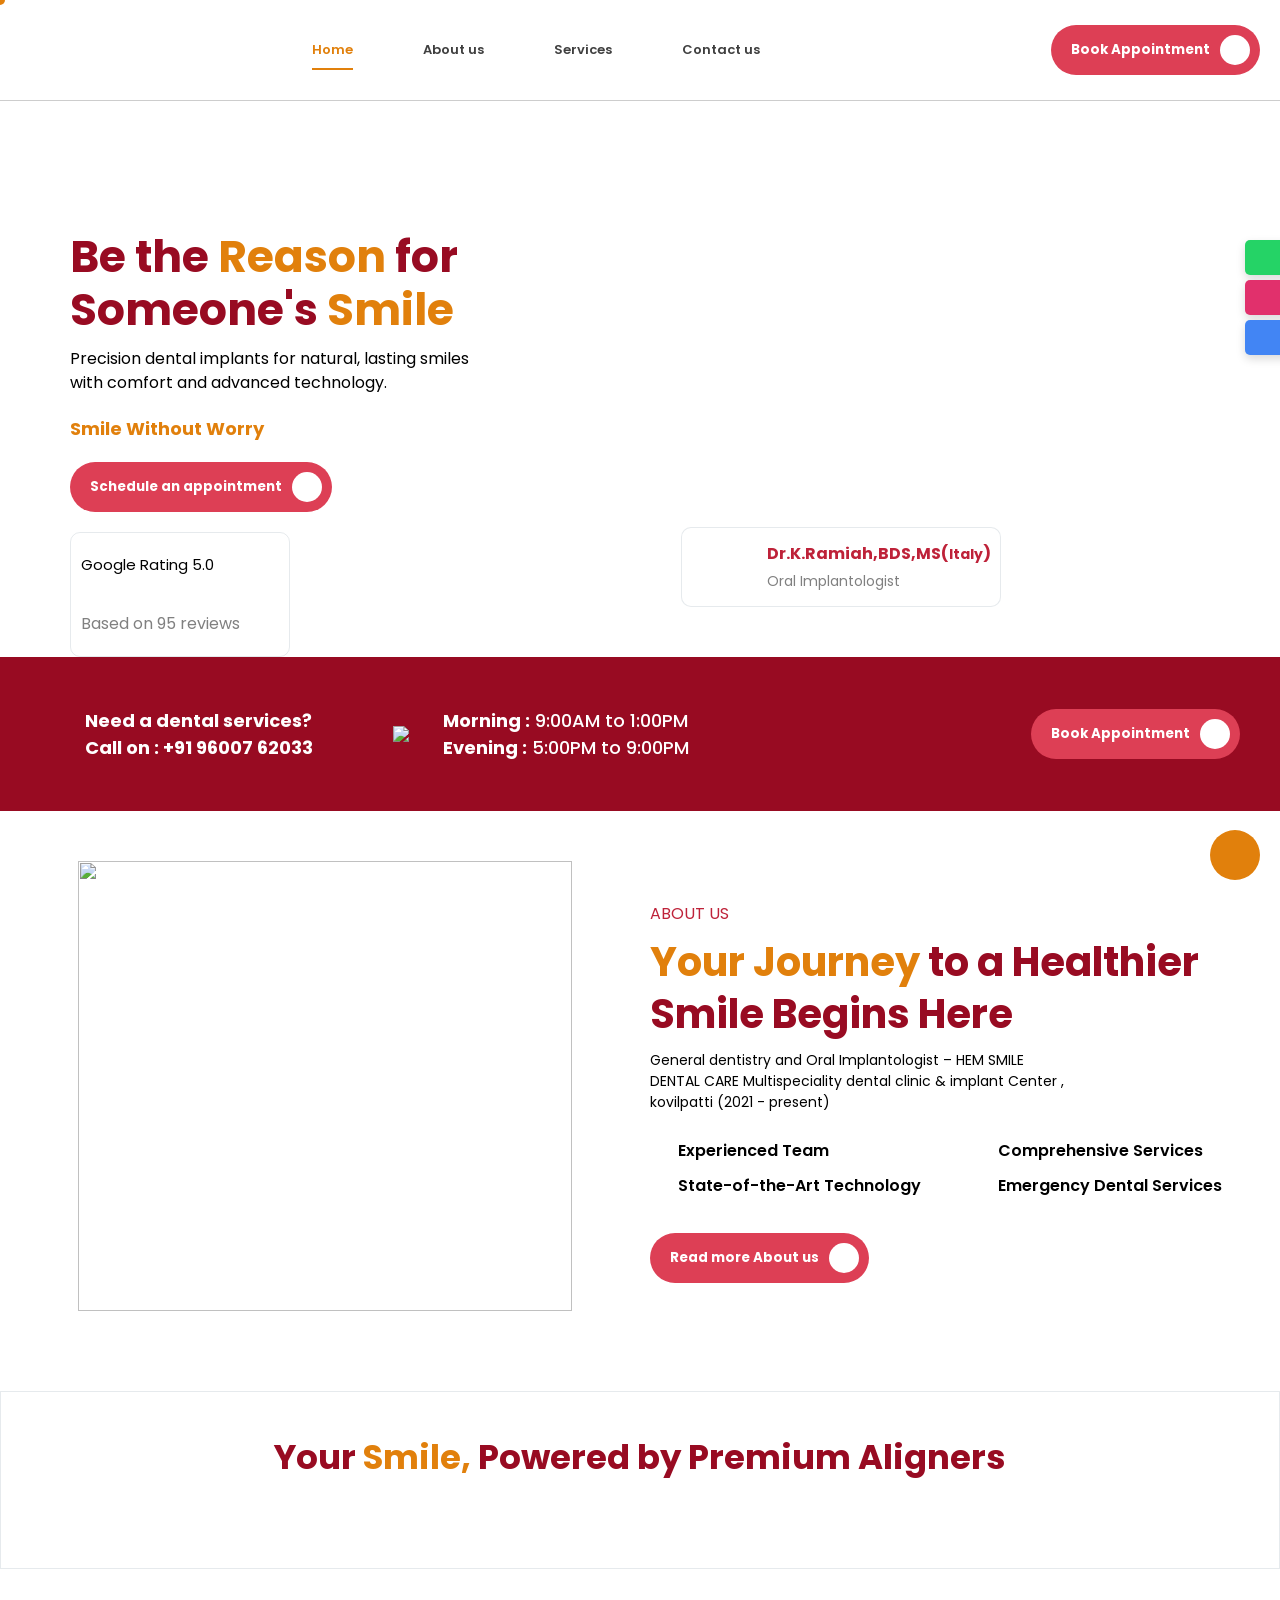
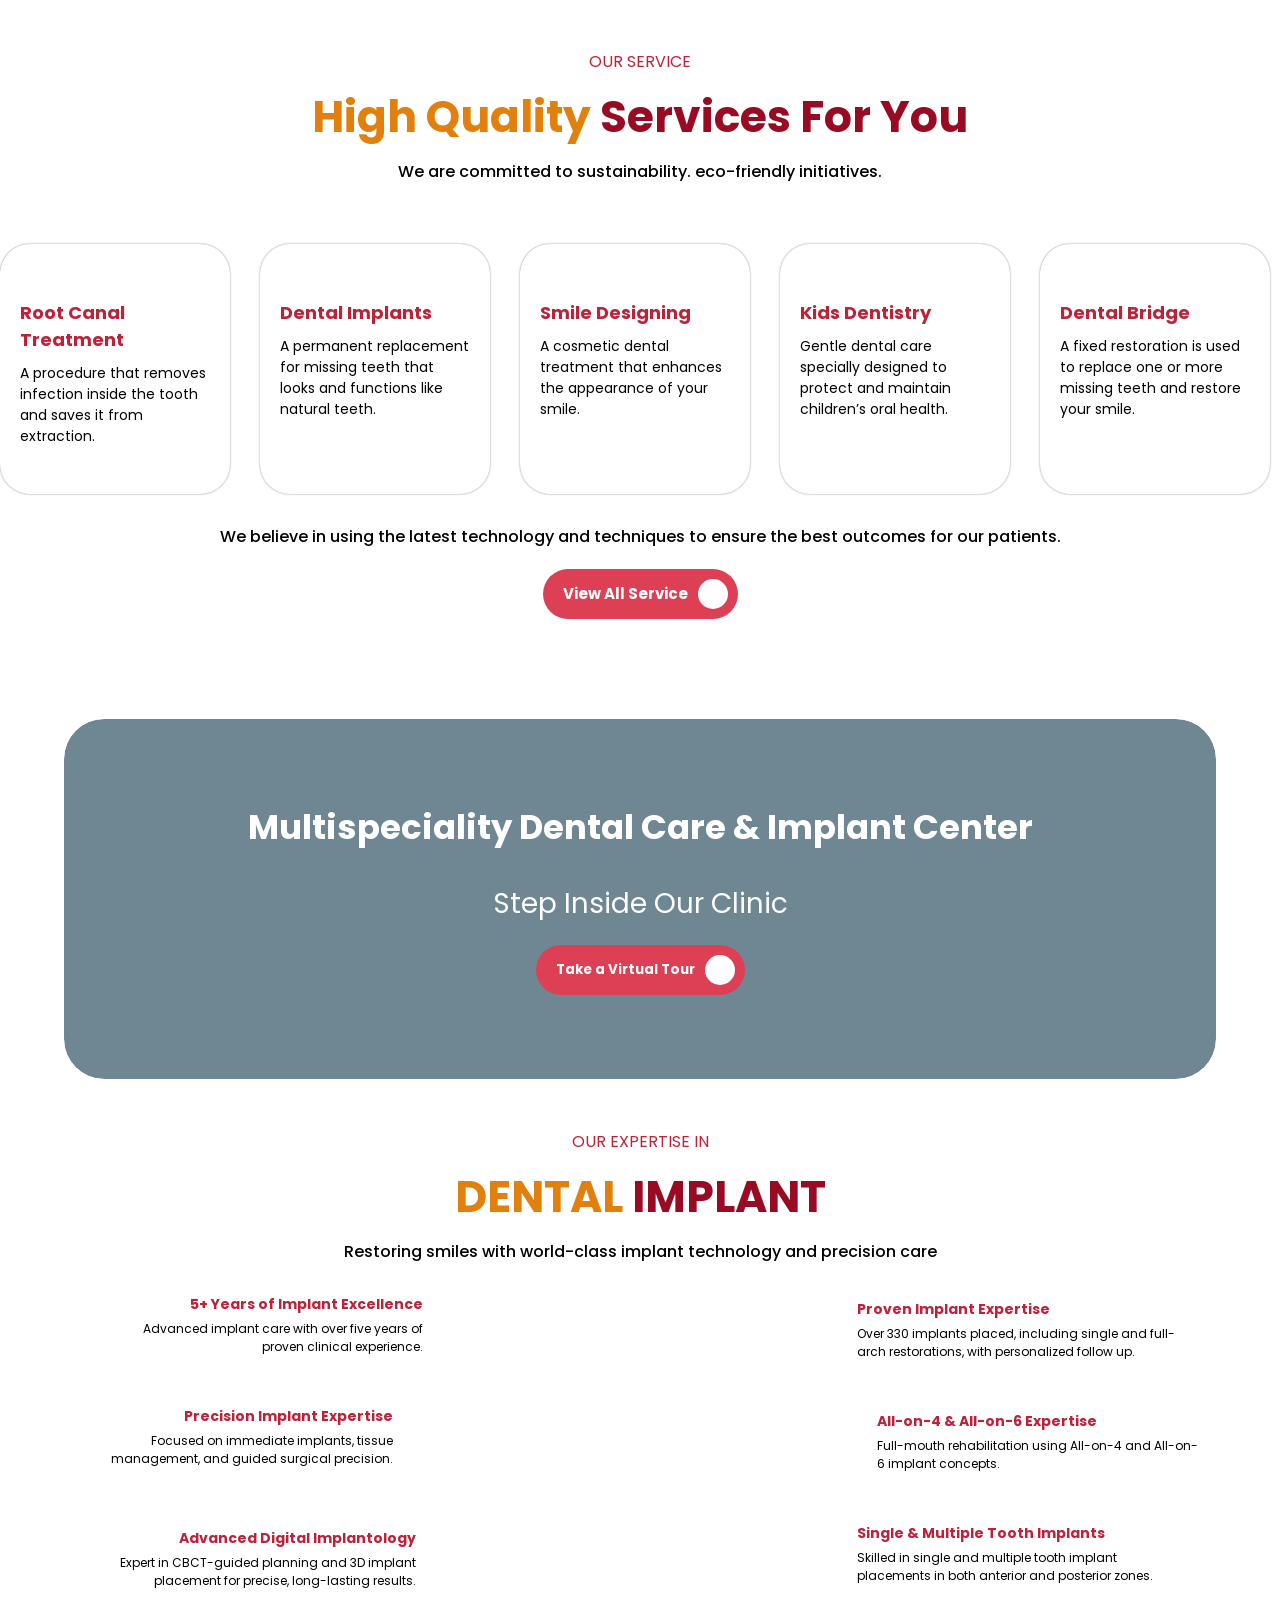
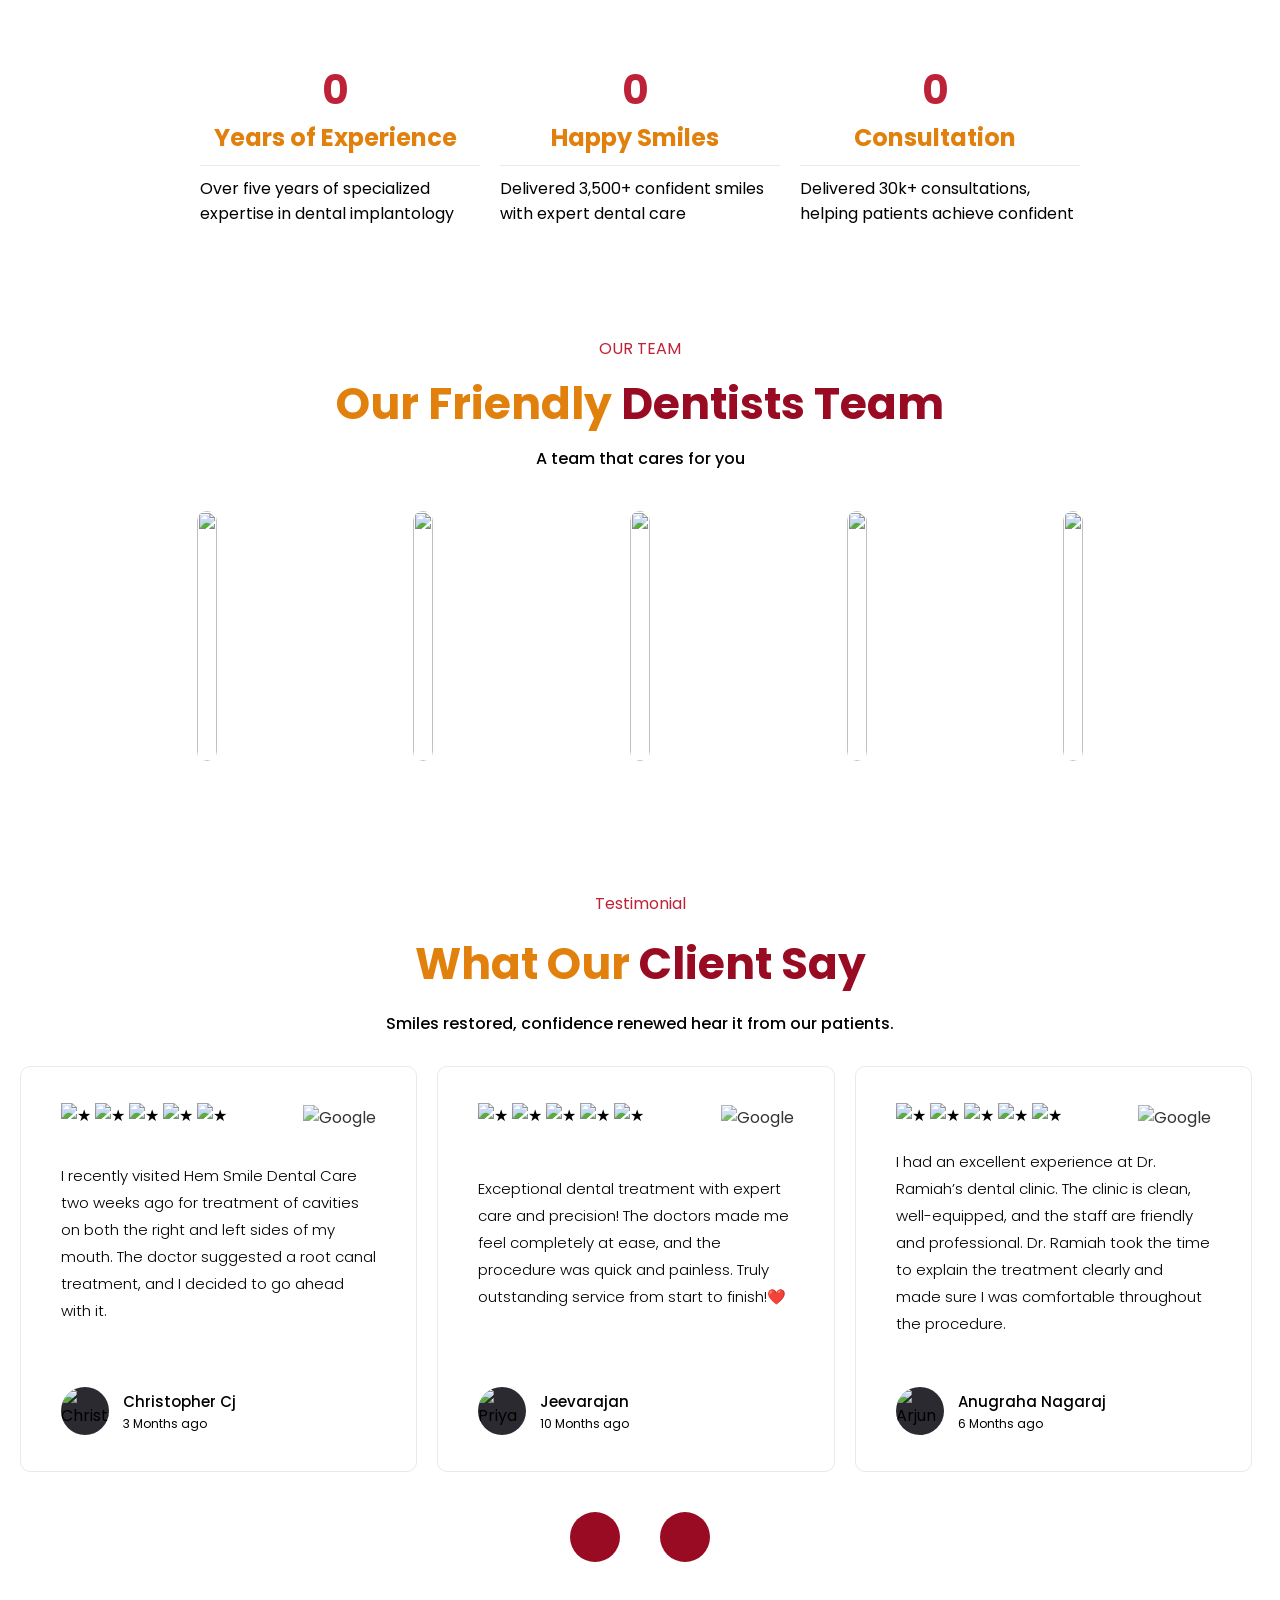
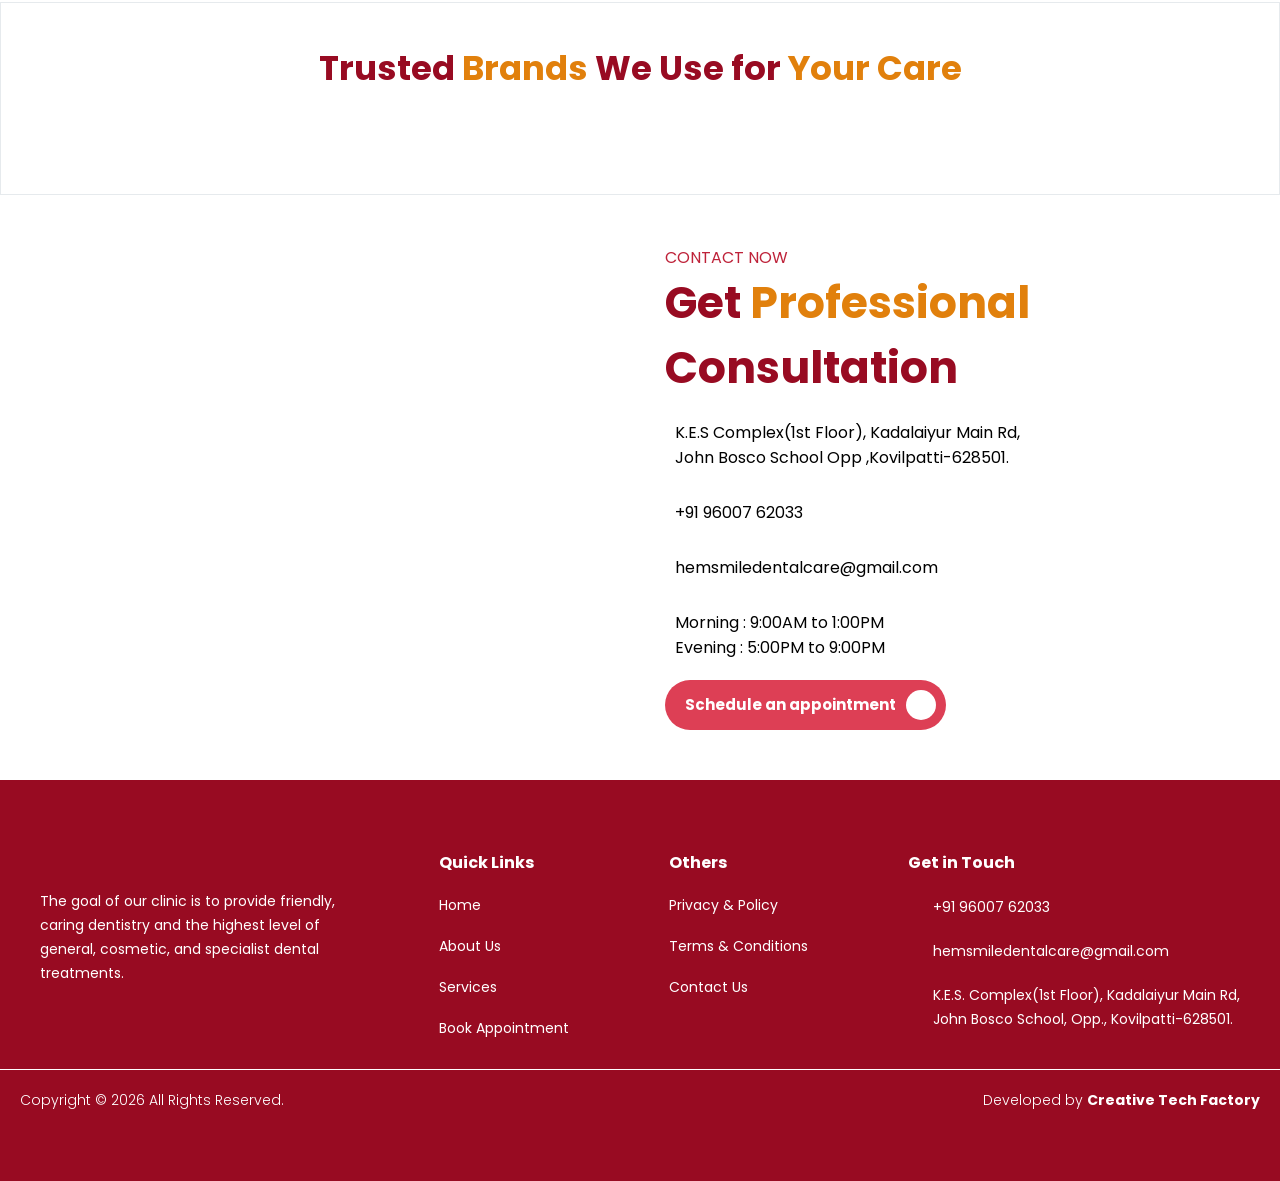
==== index.html @ 4c8813e6 "Add files via upload" ====
<!DOCTYPE html>
<html lang="en">

<head>
    <meta charset="UTF-8">
    <meta name="viewport" content="width=device-width, initial-scale=1.0">
    <title>Hem Smile-Multispeciality Dental Clinic & Implant Center</title>
    <link rel="icon" type="image/png" href="./images-icons/logo-icon.png">

    <link rel="stylesheet" href="style.css">
    <link rel="stylesheet" href="https://cdn.jsdelivr.net/npm/sweetalert2@11/dist/sweetalert2.min.css">

    <!-- Google font link -->

    <link rel="preconnect" href="https://fonts.googleapis.com">
    <link rel="preconnect" href="https://fonts.gstatic.com" crossorigin>
    <link
        href="https://fonts.googleapis.com/css2?family=Open+Sans:ital,wght@0,300..800;1,300..800&family=Outfit:wght@100..900&family=Poppins:ital,wght@0,100;0,200;0,300;0,400;0,500;0,600;0,700;0,800;0,900;1,100;1,200;1,300;1,400;1,500;1,600;1,700;1,800;1,900&family=Ubuntu:ital,wght@0,300;0,400;0,500;0,700;1,300;1,400;1,500;1,700&display=swap"
        rel="stylesheet">

    <link rel="preconnect" href="https://fonts.googleapis.com">
    <link rel="preconnect" href="https://fonts.gstatic.com" crossorigin>
    <link href="https://fonts.googleapis.com/css2?family=Italianno&display=swap" rel="stylesheet">

    <!-- scroll animation Wow animation-->
    <link rel="stylesheet" href="https://cdnjs.cloudflare.com/ajax/libs/animate.css/4.1.1/animate.min.css" />

    <!-- Primary SEO -->
    <title>Hem Smile Dental Care | Implant Specialist in Kovilpatti | Best Dental Clinic Near Me</title>

    <meta name="description"
        content="Hem Smile Dental Care - Leading dental clinic and implant specialist in Kovilpatti. Expert dental treatments including implants, braces, root canal, teeth cleaning. Book appointment today.">

    <meta name="keywords"
        content="Dental Clinic Kovilpatti, Implant Specialist Kovilpatti, Best Dentist Near Me, Teeth Implant Kovilpatti, Root Canal Treatment, Braces Treatment, Teeth Cleaning, Dental Care Tamil Nadu">

    <meta name="author" content="Hem Smile Dental Care">

    <!-- Geo Targeting -->
    <meta name="geo.region" content="IN-TN">
    <meta name="geo.placename" content="Kovilpatti, Tamil Nadu">
    <meta name="geo.position" content="9.1743;77.8692">
    <meta name="ICBM" content="9.1743, 77.8692">

    <!-- Open Graph (Facebook / WhatsApp) -->
    <meta property="og:title" content="Hem Smile Dental Care | Implant Specialist in Kovilpatti">
    <meta property="og:description"
        content="Best dental clinic in Kovilpatti for implants, braces, root canal & smile care. Book your appointment today.">
    <meta property="og:type" content="website">
    <meta property="og:url" content="https://yourdomain.com">
    <meta property="og:image" content="https://yourdomain.com/images/clinic.jpg">

    <!-- Twitter Card -->
    <meta name="twitter:card" content="summary_large_image">
    <meta name="twitter:title" content="Hem Smile Dental Care - Kovilpatti">
    <meta name="twitter:description"
        content="Implant specialist and dental clinic in Kovilpatti. Quality dental care near you.">
    <meta name="twitter:image" content="https://yourdomain.com/images/clinic.jpg">

    <!-- Canonical -->
    <link rel="canonical" href="https://yourdomain.com">

    <!-- Favicon -->
    <link rel="icon" href="/favicon.ico" type="image/x-icon">

    <!-- Robots -->
    <meta name="robots" content="index, follow">

    <!-- Schema Markup (Local Business SEO) -->
    <script type="application/ld+json">
  {
    "@context": "https://schema.org",
    "@type": "Dentist",
    "name": "Hem Smile Dental Care",
    "image": "https://yourdomain.com/images/clinic.jpg",
    "@id": "https://yourdomain.com",
    "url": "https://yourdomain.com",
    "telephone": "+91-XXXXXXXXXX",
    "address": {
      "@type": "PostalAddress",
      "streetAddress": "Your Clinic Address",
      "addressLocality": "Kovilpatti",
      "addressRegion": "Tamil Nadu",
      "postalCode": "628501",
      "addressCountry": "IN"
    },
    "geo": {
      "@type": "GeoCoordinates",
      "latitude": 9.1743,
      "longitude": 77.8692
    },
    "openingHoursSpecification": {
      "@type": "OpeningHoursSpecification",
      "dayOfWeek": ["Monday","Tuesday","Wednesday","Thursday","Friday","Saturday"],
      "opens": "09:00",
      "closes": "20:00"
    },
    "sameAs": [
      "https://www.facebook.com/yourpage",
      "https://www.instagram.com/yourpage"
    ]
  }
  </script>
    <style>
        .modal {
            display: none;
            position: fixed;
            z-index: 9999;
            left: 0;
            top: 0;
            width: 100%;
            height: 100%;
            background: rgba(0, 0, 0, 0.8);
        }

        .modal iframe {
            width: 90%;
            height: 90%;
            position: absolute;
            top: 50%;
            left: 50%;
            transform: translate(-50%, -50%);
            border-radius: 15px;
        }

        /* Close Button */
        .close {
            position: absolute;
            top: -10px;
            right: 30px;
            font-size: 40px;
            color: #fff;
            cursor: pointer;
        }

        .modal::-webkit-scrollbar {
            display: none;
        }
    </style>


</head>

<body class="preloader-active" oncontextmenu="">
    <div id="preloader">
        <div class="preloader-content">
            <img src="./images/logo(1)_PNG.png" alt="Hem Smile Logo" class="loader-logo">
            <div class="loader-ring"></div>
        </div>
    </div>
    <div id="smooth-wrapper">
        <div id="smooth-content">
            <nav class="navbar" id="top-nav">
                <div class="logo">
                    <a href="index.html"><img loading="lazy" src="./images/logo(1)_PNG.png" alt=""></a>
                </div>
                <div class="nav-links">
                    <ul>
                        <li><a href="index.html" class="nav-link nav-link-ltr active">Home</a></li>
                        <li><a href="about.html" class="nav-link nav-link-ltr">About us</a></li>
                        <li><a href="service.html" class="nav-link nav-link-ltr">Services</a></li>
                        <li><a href="contact.html" class="nav-link nav-link-ltr">Contact us</a></li>
                    </ul>
                </div>
                <div class="book all-button" id="but1">
                    <button class="but" onclick="ena()">Book Appointment
                        <div>
                            <img loading="lazy" src="./images-icons/arrows.png" alt="">
                        </div>
                    </button>
                </div>

                <!-- Menu button for mobile view -->

                <div class="menu">
                    <button id="menuBtn"><img loading="lazy" src="./images-icons/menu-icon.png"
                            onclick="openSidebar()"></button>
                </div>
            </nav>

            <!-- Nav bar for mobile view -->
            <div class="m-navbar" id="mob-navbar">
                <div>
                    <ul>
                        <button class="close-btn" onclick="closeSidebar()"><img src="./images-icons/close (2).png"
                                width="25px">
                        </button>
                        <li><a href="index.html">Home</a></li>
                        <li><a href="about.html">About us</a></li>
                        <li><a href="service.html">Services</a></li>
                        <li><a href="contact.html">Contact us</a></li>
                        <li><button onclick="ena()">Book an appointment</button></li>
                    </ul>
                </div>
                <div class="m-navbar-map">
                    <iframe
                        src="https://www.google.com/maps/embed?pb=!1m18!1m12!1m3!1d2825.8447216824234!2d77.87352947314591!3d9.177418686651892!2m3!1f0!2f0!3f0!3m2!1i1024!2i768!4f13.1!3m3!1m2!1s0x3b06b34f8d8838e7%3A0xfa08b1c790b8aa74!2sHem%20Smile%20Dental%20Care.%20Multi-speciality%20dental%20clinic%20%26%20lmplant%20center!5e1!3m2!1sen!2sin!4v1771842552178!5m2!1sen!2sin"
                        style="border:0; border-radius: 10px;" allowfullscreen="" loading="lazy"
                        referrerpolicy="no-referrer-when-downgrade"></iframe>
                </div>
                <div class="m-navbar-social-icons">
                    <a href="https://wa.me/919600762033"><img src="./images-icons/whatsapp (3).png" alt=""></a>
                    <a
                        href="https://www.instagram.com/hemsmiledentalcare?utm_source=ig_web_button_share_sheet&igsh=ZDNlZDc0MzIxNw=="><img
                            src="./images-icons/instagram (2).png" alt=""></a>
                    <a href="https://www.facebook.com/share/1AfY21VfH6/"><img src="./images-icons/facebook (2).png"
                            alt=""></a>
                </div>
            </div>

            <!-- hero section  -->

            <section class="hero">
                <div class="title">
                    <h1 class="animate-me">Be the <span>Reason</span> for Someone's <span>Smile</span></h1>
                    <!-- <h1 class="interactive-section h1">Secure Your<span> Smile </span> with <h1
                    class="typewriter interactive-section">
                    <span id="typing"></span>
                    <span class="cursor">|</span>
                </h1>
            </h1> -->
                    <!-- <p>Experience advanced, pain-free dental care delivered with precision, compassion, and modern technology.
            </p> -->
                    <p>Precision dental implants for natural, lasting smiles with comfort and advanced technology.</p>
                    <p class="animate-me"><span class="smile">Smile Without Worry</span></p>

                    <div class="make all-button">
                        <button class="but" onclick="ena()">Schedule an appointment
                            <div>
                                <img loading="lazy" src="./images-icons/arrows.png" alt="">
                            </div>
                        </button>
                    </div>

                    <div class="rating">
                        <div class="star">
                            <div style="display: flex; gap: 5px; align-items: center;">
                                <p>Google Rating <span>5.0</span></p> <img src="./images-icons/verified.png" alt=""
                                    width="20px">
                            </div>
                            <ul>
                                <li><img loading="lazy"
                                        src="https://img.icons8.com/?size=100&id=8ggStxqyboK5&format=png&color=000000"
                                        alt="">
                                </li>
                                <li><img loading="lazy"
                                        src="https://img.icons8.com/?size=100&id=8ggStxqyboK5&format=png&color=000000"
                                        alt="">
                                </li>
                                <li><img loading="lazy"
                                        src="https://img.icons8.com/?size=100&id=8ggStxqyboK5&format=png&color=000000"
                                        alt="">
                                </li>
                                <li><img loading="lazy"
                                        src="https://img.icons8.com/?size=100&id=8ggStxqyboK5&format=png&color=000000"
                                        alt="">
                                </li>
                                <li><img loading="lazy"
                                        src="https://img.icons8.com/?size=100&id=8ggStxqyboK5&format=png&color=000000"
                                        alt="">
                                </li>
                            </ul>
                            <p>Based on 95 reviews</p>
                        </div>
                    </div>

                </div>
                <div class="h-img">
                    <img loading="lazy" src="./images/hero-img.webp" alt="">

                    <div class="icon2 float"><img loading="lazy" src="./images-icons/dental-implant.png" alt=""></div>
                    <div class="icon3 float"><img loading="lazy" src="./images-icons/laser-beam.png" alt=""></div>

                    <div class="card">
                        <img src="./images/dentist-icon.jpg" alt="" class="dentist-icon">
                        <div>
                            <h5>Dr.K.Ramiah,BDS,MS(<span>Italy</span>)</h5>
                            <p>Oral Implantologist</p>
                        </div>
                    </div>
                </div>
            </section>

            <!--Opening hours section  -->

            <div class="open">
                <div class="parent wow animate__animated animate__fadeInUp">
                    <div class="call">
                        <img loading="lazy" src="https://html.awaikenthemes.com/dentaire/images/icon-cta-phone.svg"
                            alt="">
                        <div>
                            <h3>Need a dental services?</h3>
                            <h3>Call on : <span class="num"> +91 96007 62033</span></h3>
                        </div>
                    </div>
                    <div class="hours">
                        <img loading="lazy" src="https://html.awaikenthemes.com/dentaire/images/icon-cta-time.svg">
                        <div class="open-tym">
                            <h3>
                                Morning :<span> 9:00AM to 1:00PM</span><br>
                                Evening :<span> 5:00PM to 9:00PM</span>
                            </h3>
                        </div>
                    </div>
                </div>
                <div class="open-but all-button wow animate__animated animate__fadeInUp">
                    <button class="but" onclick="ena()">Book Appointment
                        <div>
                            <img loading="lazy" src="./images-icons/arrows.png" alt="">
                        </div>
                    </button>
                </div>
            </div>

            <!-- About us section -->

            <section class="about">
                <div class="a-img">
                    <img loading="lazy" src="./images/about-us img-copy.webp" alt="" class="img1">
                </div>
                <div class="a-title">
                    <p class="wow animate__animated animate__fadeInUp" data-wow-duration="0.5s">ABOUT US</p>
                    <h2 class="animate-me interactive-section" aria-hidden="true"><span> Your Journey</span> to a
                        Healthier
                        Smile Begins Here</h2>
                    <h4 class="p wow animate__animated animate__fadeInUp" data-wow-delay="0.8s">General dentistry and
                        Oral
                        Implantologist – HEM SMILE
                        DENTAL CARE Multispeciality  dental clinic & implant Center ,
                        kovilpatti (2021 - present)</h4>
                    <div class="points wow animate__animated animate__fadeInUp" data-wow-delay="1s">
                        <ul>
                            <li><img loading="lazy" src="./images-icons/blue-tick.png" alt="">Experienced Team</li>
                            <li><img loading="lazy" src="./images-icons/blue-tick.png" alt="">Comprehensive Services
                            </li>
                            <li><img loading="lazy" src="./images-icons/blue-tick.png" alt="">State-of-the-Art
                                Technology</li>
                            <li><img loading="lazy" src="./images-icons/blue-tick.png" alt="">Emergency Dental Services
                            </li>
                        </ul>
                    </div>
                    <div class="o-but all-button wow animate__animated animate__fadeInUp" data-wow-delay="1.5s">
                        <a href="about.html">
                            <button class="but">Read more About us
                                <div>
                                    <img loading="lazy" src="./images-icons/arrows.png" alt="">
                                </div>
                            </button></a>
                    </div>
                </div>
            </section>
            <!-- Aligners Brand section -->

            <section class="aligners">
                <h1>Your <span> Smile,</span> Powered by Premium Aligners</h1>
                <div class="brands">
                    <div class="aligners-track">
                        <div class="aligner-grp">
                            <div>
                                <img src="./LOGOS/mysmartalign(1).jpg" alt="">
                            </div>
                            <div>
                                <img src="./LOGOS/invisalign.png" alt="">
                            </div>
                            <div>
                                <img src="./LOGOS/dentcare(1).jpg" alt="">
                            </div>
                        </div>
                        <div class="aligner-grp dup">
                            <div>
                                <img src="./LOGOS/mysmartalign(1).jpg" alt="">
                            </div>
                            <div>
                                <img src="./LOGOS/invisalign.png" alt="">
                            </div>
                            <div>
                                <img src="./LOGOS/dentcare(1).jpg" alt="">
                            </div>
                        </div>
                    </div>
                </div>
            </section>

            <!-- Service section -->
            <section class="service">
                <div class="s-title">
                    <p class="wow animate__animated animate__fadeInUp" data-wow-duration=".8s">OUR SERVICE</p>
                    <h1 class="animate-me interactive-section" aria-hidden="true"><span>High Quality</span> Services For
                        You
                    </h1>
                    <p class="wow animate__animated animate__fadeInUp" data-wow-duration=".8s"><span>We are committed to
                            sustainability. eco-friendly initiatives.</span></p>
                </div>
                <div class="container">
                    <div class="cont1">
                        <img loading="lazy" src="./images-icons/root-canal.png" alt="">
                        <h3>Root Canal Treatment</h3>
                        <p>A procedure that removes infection inside the tooth and saves it from extraction.</p>
                    </div>
                    <div class="cont1">
                        <img loading="lazy" src="./images-icons/dental-implant.png" alt="">
                        <h3>Dental Implants</h3>
                        <p>A permanent replacement for missing teeth that looks and functions like natural teeth.</p>
                    </div>
                    <div class="cont1">
                        <img loading="lazy" src="./images-icons/happy.png" alt="">
                        <h3>Smile Designing</h3>
                        <p>A cosmetic dental treatment that enhances the appearance of your smile.</p>
                    </div>
                    <div class="cont1">
                        <img loading="lazy" src="./images-icons/tooth.png" alt="">
                        <h3>Kids Dentistry</h3>
                        <p>Gentle dental care specially designed to protect and maintain children’s oral health.</p>
                    </div>
                    <div class="cont1">
                        <img loading="lazy" src="./images-icons/bridge.png" alt="">
                        <h3>Dental Bridge</h3>
                        <p>A fixed restoration is used to replace one or more missing teeth and restore your smile.</p>
                    </div>
                    <div class="cont1">
                        <img loading="lazy" src="./images-icons/denture.png" alt="">
                        <h3>BPS Denture</h3>
                        <p>Removable artificial teeth designed to replace missing teeth and restore chewing and
                            appearance.</p>
                    </div>
                    <div class="cont1">
                        <img loading="lazy" src="./images-icons/tooth-filling.png" alt="">
                        <h3>Tooth Filling</h3>
                        <p>A treatment that repairs cavities and restores the strength and shape of a damaged tooth.</p>
                    </div>
                    <div class="cont1">
                        <img loading="lazy" src="./images-icons/braces.png" alt="">
                        <h3>Orthodontic Treatment</h3>
                        <p>Treatments like braces or aligners that straighten teeth and correct bite problems.</p>
                    </div>
                    <div class="cont1">
                        <img loading="lazy" src="./images-icons/tooth-extraction.png" alt="">
                        <h3>Tooth Extraction</h3>
                        <p>A safe procedure to remove severely damaged or infected teeth when necessary.</p>
                    </div>
                    <div class="cont1">
                        <img loading="lazy" src="./images-icons/x-ray.png" alt="">
                        <h3>Dental X-ray</h3>
                        <p>Imaging technology that helps detect hidden dental problems in teeth and jaw.</p>
                    </div>
                </div>
                <div class="s-bottom wow animate__animated animate__fadeInUp" data-wow-duration="0.9s">
                    <p>We believe in using the latest technology and techniques to ensure the best outcomes for our
                        patients.
                    </p>

                    <div class="s-but all-button ">
                        <a href="service.html">
                            <button class="but">View All Service
                                <div>
                                    <img loading="lazy" src="./images-icons/arrows.png" alt="">
                                </div>
                            </button></a>
                    </div>
            </section>


            <!-- Play video section -->
            <section class="play-parent">
                <div class="play">
                    <div class="p-title">
                        <!--  <p>VISIT CLINIC</p> -->
                        <h1 class="animate-me">Multispeciality Dental Care & Implant Center</h1>
                        <p class="animate-me" aria-hidden="true">Step Inside Our Clinic</p>
                    </div>
                    <div class="p-but all-button wow animate__animated animate__fadeInUp" data-wow-duration="0.9s">
                        <button class="but" onclick="openTour()">Take a Virtual Tour
                            <div>
                                <img loading="lazy" src="./images-icons/arrows.png" alt="">
                            </div>
                        </button>
                    </div>
                </div>
            </section>


            <!-- Choose us section -->

            <section class="choose">
                <div class="c-title">
                    <p class="wow animate__animated animate__fadeInUp" data-wow-duration="0.8s">OUR EXPERTISE IN</p>
                    <h1 class="animate-me interactive-section" aria-hidden="true"><span>DENTAL </span> IMPLANT</h1>
                    <p class="wow animate__animated animate__fadeInUp" data-wow-duration="0.8s"><span>Restoring smiles
                            with
                            world-class implant technology and precision care</span></p>
                </div>
                <div class="main-cont">
                    <div class="container-left">
                        <div class="c-1 wow animate__animated animate__fadeInUp" data-wow-duration=".5s"
                            data-wow-delay=".4s" id="left-cont-1">
                            <div>
                                <h2>5+ Years of Implant Excellence</h2>
                                <p>Advanced implant care with over five years of proven clinical experience.</p>
                            </div>
                            <div><img loading="lazy" src="./images-icons/dentist.png" alt=""></div>
                        </div>
                        <div class="c-1 wow animate__animated animate__fadeInUp" data-wow-duration=".5s"
                            data-wow-delay=".5s" id="left-cont-2">
                            <div>
                                <h2>Precision Implant Expertise</h2>
                                <p>Focused on immediate implants, tissue management, and guided surgical precision.</p>
                            </div>
                            <div><img loading="lazy" src="./images-icons/dental-service.png" alt=""></div>
                        </div>
                        <div class="c-1 wow animate__animated animate__fadeInUp" data-wow-duration=".5s"
                            data-wow-delay=".6s" id="left-cont-3">
                            <div>
                                <h2>Advanced Digital Implantology</h2>
                                <p>Expert in CBCT-guided planning and 3D implant placement for precise, long-lasting
                                    results.
                                </p>
                            </div>
                            <div><img loading="lazy" src="./images-icons/dental-technology.png" alt=""
                                    style="padding-left: 7px;"></div>
                        </div>
                    </div>
                    <div class="teeth-img">
                        <img loading="lazy" src="./LOGOS/teeth-removebg-preview.png" alt="">
                    </div>
                    <div class="container-right">
                        <div class="c-2  wow animate__animated animate__fadeInUp" data-wow-duration=".5s"
                            data-wow-delay=".4s" id="right-cont-1">
                            <div>
                                <img loading="lazy" src="./images-icons/records.png" alt="">
                            </div>
                            <div>
                                <h2>Proven Implant Expertise</h2>
                                <p>Over 330 implants placed, including single and full-arch restorations, with
                                    personalized
                                    follow up.</p>
                            </div>
                        </div>
                        <div class="c-2  wow animate__animated animate__fadeInUp" data-wow-duration=".5s"
                            data-wow-delay=".5s" id="right-cont-2">
                            <div>
                                <img loading="lazy" src="./images-icons/dental-implant (1).png" alt="">
                            </div>
                            <div>
                                <h2>All-on-4 & All-on-6 Expertise</h2>
                                <p>Full-mouth rehabilitation using All-on-4 and All-on-6 implant concepts.</p>
                            </div>
                        </div>
                        <div class="c-2  wow animate__animated animate__fadeInUp" data-wow-duration=".5s"
                            data-wow-delay=".6s" id="right-cont-3">
                            <div>
                                <img loading="lazy" src="./images-icons/implant (2).png" alt="">
                            </div>
                            <div>
                                <h2>Single & Multiple Tooth Implants</h2>
                                <p>Skilled in single and multiple tooth implant placements in both anterior and
                                    posterior zones.
                                </p>
                            </div>
                        </div>
                    </div>
                </div>
            </section>

            <!-- Acheivement and counts -->
            <section class="poster-section" id="stats-section">
                <div class="poster">
                    <div class="pos1">
                        <div class="stats">
                            <h1 class="counter" data-target="4">0</h1>
                            <h2>Years of Experience</h2>
                        </div>
                        <p>Over five years of specialized expertise in dental implantology</p>
                    </div>
                    <div class="pos1">
                        <div class="stats">
                            <h1 class="counter" data-target="3500" data-plus="true">0</h1>
                            <h2>Happy Smiles</h2>
                        </div>
                        <p>Delivered 3,500+ confident smiles with expert dental care</p>
                    </div>
                    <div class="pos1">
                        <div class="stats">
                            <h1 class="counter" data-target="30000">0</h1>
                            <h2>Consultation</h2>
                        </div>
                        <p>Delivered 30k+ consultations, helping patients achieve confident</p>
                    </div>
                </div>
            </section>


            <!-- Team members section -->

            <section class="team">
                <div class="t-title">
                    <p class="wow animate__animated animate__fadeInUp" data-wow-duration="0.5s">OUR TEAM</p>
                    <h1 class="animate-me interactive-section" aria-hidden="true"><span>Our Friendly</span> Dentists
                        Team</h1>
                    <p class="wow animate__animated animate__fadeInUp" data-wow-duration="0.5s"><span> A team that cares
                            for
                            you</span></p>
                </div>
                <div class="t-containers">
                    <div class="t-1 wow animate__animated animate__fadeInUp" data-wow-delay=".25s">
                        <div class="team-img">
                            <img loading="lazy" src="./Team/doc4.png" alt="">
                        </div>
                        <div class="name">
                            <h2>Dr.P.N.Gopinath,BDS.,MDS.,PGCOI,</h2>
                            <p>Orthodontist</p>

                        </div>
                    </div>
                    <div class="t-1 wow animate__animated animate__fadeInUp" data-wow-delay=".30s">
                        <div class="team-img">
                            <img loading="lazy" src="./Team/doc5.jpg" alt="">
                        </div>
                        <div class="name">
                            <h2>Dr.N.Prithvi Sankar,BDS.,MDS,</h2>
                            <p>Oral and Maxillofacial Surgeon</p>
                        </div>
                    </div>
                    <div class="t-1 wow animate__animated animate__fadeInUp" data-wow-delay=".35s" id="t3">
                        <div class="team-img">
                            <img loading="lazy" src="./Team/doc1.png" alt="">
                        </div>
                        <div class="name">
                            <h2>Dr.S.Gobala Krishnan,BDS.,MDS,</h2>
                            <p>Oral and Maxillofacial Surgeon</p>
                        </div>
                    </div>
                    <div class="t-1 wow animate__animated animate__fadeInUp" data-wow-delay=".40s" id="t4">
                        <div class="team-img">
                            <img loading="lazy" src="./Team/doc3.png" alt="">
                        </div>
                        <div class="name">
                            <h2>Dr.V.Nagarajan,BDS.,MDS,</h2>
                            <p>Endodontist & Esthetic Dentist</p>
                        </div>
                    </div>
                    <div class="t-1 wow animate__animated animate__fadeInUp" data-wow-delay=".45s" id="t5">
                        <div class="team-img">
                            <img loading="lazy" src="./Team/doc2.png" alt="">
                        </div>
                        <div class="name">
                            <h2>Dr.Divakar Srinivasan,BDS.,MDS,</h2>
                            <p>Root Canal Specialist</p>
                        </div>
                    </div>
                </div>
            </section>

            <!-- Testimonial section -->

            <section class="test">
                <div class="test-title">
                    <p class="wow animate__animated animate__fadeInUp" data-wow-duration=".5s">Testimonial</p>
                    <h1 class="animate-me interactive-section" aria-hidden="true"><span>What Our</span> Client Say</h1>
                    <p class="wow animate__animated animate__fadeInUp" data-wow-duration=".5s"><span>Smiles restored,
                            confidence renewed hear it from our patients.</span></p>
                </div>
                <div class="carousel-section">
                    <div class="carousel-track-wrap" id="trackWrap">

                        <!-- Testimonial Slider -->

                        <div class="carousel-track" id="track">

                            <div class="slide card1">
                                <div class="star-google">
                                    <ul>
                                        <li><img src="./images-icons/star.png" alt="★"></li>
                                        <li><img src="./images-icons/star.png" alt="★"></li>
                                        <li><img src="./images-icons/star.png" alt="★"></li>
                                        <li><img src="./images-icons/star.png" alt="★"></li>
                                        <li><img src="./images-icons/star.png" alt="★"></li>
                                    </ul>
                                    <img src="./images-icons/google.png" alt="Google">
                                </div>
                                <div>
                                    <p>I recently visited Hem Smile Dental Care two weeks ago for treatment of cavities
                                        on both
                                        the right and left sides of my mouth. The doctor suggested a root canal
                                        treatment, and I
                                        decided to go ahead with it.
                                    </p>
                                </div>
                                <div class="test-user">
                                    <img src="./Testimonial/user1.png" alt="Christopher Cj">
                                    <div class="test-name">
                                        <h4>Christopher Cj</h4>
                                        <p>3 Months ago</p>
                                    </div>
                                </div>
                            </div>

                            <div class="slide card2">
                                <div class="star-google">
                                    <ul>
                                        <li><img src="./images-icons/star.png" alt="★"></li>
                                        <li><img src="./images-icons/star.png" alt="★"></li>
                                        <li><img src="./images-icons/star.png" alt="★"></li>
                                        <li><img src="./images-icons/star.png" alt="★"></li>
                                        <li><img src="./images-icons/star.png" alt="★"></li>
                                    </ul>
                                    <img src="./images-icons/google.png" alt="Google">
                                </div>
                                <div>
                                    <p>Exceptional dental treatment with expert care and precision! The doctors made me
                                        feel
                                        completely at ease, and the procedure was quick and painless. Truly outstanding
                                        service
                                        from start to finish!❤️</p>
                                </div>
                                <div class="test-user">
                                    <img src="./Testimonial/user2.png" alt="Priya Sharma">
                                    <div class="test-name">
                                        <h4>Jeevarajan</h4>
                                        <p>10 Months ago</p>
                                    </div>
                                </div>
                            </div>

                            <div class="slide card3">
                                <div class="star-google">
                                    <ul>
                                        <li><img src="./images-icons/star.png" alt="★"></li>
                                        <li><img src="./images-icons/star.png" alt="★"></li>
                                        <li><img src="./images-icons/star.png" alt="★"></li>
                                        <li><img src="./images-icons/star.png" alt="★"></li>
                                        <li><img src="./images-icons/star.png" alt="★"></li>
                                    </ul>
                                    <img src="./images-icons/google.png" alt="Google">
                                </div>
                                <div>
                                    <p>
                                        I had an excellent experience at Dr. Ramiah’s dental clinic. The clinic is
                                        clean,
                                        well-equipped, and the staff are friendly and professional. Dr. Ramiah took the
                                        time to
                                        explain the treatment clearly and made sure I was comfortable throughout the
                                        procedure.
                                    </p>
                                </div>
                                <div class="test-user">
                                    <img src="./Testimonial/user3.png" alt="Arjun Mehta">
                                    <div class="test-name">
                                        <h4>Anugraha Nagaraj</h4>
                                        <p>6 Months ago</p>
                                    </div>
                                </div>
                            </div>

                            <div class="slide card4">
                                <div class="star-google">
                                    <ul>
                                        <li><img src="./images-icons/star.png" alt="★"></li>
                                        <li><img src="./images-icons/star.png" alt="★"></li>
                                        <li><img src="./images-icons/star.png" alt="★"></li>
                                        <li><img src="./images-icons/star.png" alt="★"></li>
                                        <li><img src="./images-icons/star.png" alt="★"></li>
                                    </ul>
                                    <img src="./images-icons/google.png" alt="Google">
                                </div>
                                <div>
                                    <p>Great Experience – Wisdom Teeth Removal
                                        I had my wisdom tooth removed recently, and everything went really well. The
                                        doctor(Ramiah), surgeon and staff were very nice and made me feel comfortable.
                                        For my second teeth removal they used best equipment.
                                    </p>
                                </div>
                                <div class="test-user">
                                    <img src="./Testimonial/user4.png" alt="Lakshmi Rao">
                                    <div class="test-name">
                                        <h4>Vijayalakshmi Prabakaran</h4>
                                        <p>8 Months ago</p>
                                    </div>
                                </div>
                            </div>

                            <div class="slide card5">
                                <div class="star-google">
                                    <ul>
                                        <li><img src="./images-icons/star.png" alt="★"></li>
                                        <li><img src="./images-icons/star.png" alt="★"></li>
                                        <li><img src="./images-icons/star.png" alt="★"></li>
                                        <li><img src="./images-icons/star.png" alt="★"></li>
                                        <li><img src="./images-icons/star.png" alt="★"></li>
                                    </ul>
                                    <img src="./images-icons/google.png" alt="Google">
                                </div>
                                <div>
                                    <p>Friendly approach with smiling face.
                                        Explaining the cause of the problem in detail
                                        comfortable feeling
                                        Reasonable consultation/treatment fees
                                    </p>
                                </div>
                                <div class="test-user">
                                    <img src="./Testimonial/user5.png" alt="Ravi Kumar">
                                    <div class="test-name">
                                        <h4>Murugan Chelliah</h4>
                                        <p>5 years ago</p>
                                    </div>
                                </div>
                            </div>
                            <div class="slide card6">
                                <div class="star-google">
                                    <ul>
                                        <li><img src="./images-icons/star.png" alt="★"></li>
                                        <li><img src="./images-icons/star.png" alt="★"></li>
                                        <li><img src="./images-icons/star.png" alt="★"></li>
                                        <li><img src="./images-icons/star.png" alt="★"></li>
                                        <li><img src="./images-icons/star.png" alt="★"></li>
                                    </ul>
                                    <img src="./images-icons/google.png" alt="Google">
                                </div>
                                <div>
                                    <p>Dr.K Ramiah was incredibly [kind, patient, knowledgeable], explained everything
                                        clearly,
                                        and made sure I felt comfortable throughout the procedure. I also appreciated
                                        how he
                                        took the time to answer my questions.
                                    </p>
                                </div>
                                <div class="test-user">
                                    <img src="./Testimonial/user5.png" alt="Ravi Kumar">
                                    <div class="test-name">
                                        <h4>Sujith</h4>
                                        <p>11 Months ago</p>
                                    </div>
                                </div>
                            </div>
                            <div class="slide card7">
                                <div class="star-google">
                                    <ul>
                                        <li><img src="./images-icons/star.png" alt="★"></li>
                                        <li><img src="./images-icons/star.png" alt="★"></li>
                                        <li><img src="./images-icons/star.png" alt="★"></li>
                                        <li><img src="./images-icons/star.png" alt="★"></li>
                                        <li><img src="./images-icons/star.png" alt="★"></li>
                                    </ul>
                                    <img src="./images-icons/google.png" alt="Google">
                                </div>
                                <div>
                                    <p>I personally recommend this doctor. We came here to close the gap in teeth for my
                                        son. My
                                        son got cured well and no more toothache. Doctor and staff are so kind.
                                    </p>
                                </div>
                                <div class="test-user">
                                    <img src="./Testimonial/user5.png" alt="Ravi Kumar">
                                    <div class="test-name">
                                        <h4>Sankar Ayyanar</h4>
                                        <p>a year ago</p>
                                    </div>
                                </div>
                            </div>
                            <div class="slide card8">
                                <div class="star-google">
                                    <ul>
                                        <li><img src="./images-icons/star.png" alt="★"></li>
                                        <li><img src="./images-icons/star.png" alt="★"></li>
                                        <li><img src="./images-icons/star.png" alt="★"></li>
                                        <li><img src="./images-icons/star.png" alt="★"></li>
                                        <li><img src="./images-icons/star.png" alt="★"></li>
                                    </ul>
                                    <img src="./images-icons/google.png" alt="Google">
                                </div>
                                <div>
                                    <p>Budgetful treatment for teeth in kovilpatti
                                        Clear treatment explanation
                                    </p>
                                </div>
                                <div class="test-user">
                                    <img src="./Testimonial/user5.png" alt="Ravi Kumar">
                                    <div class="test-name">
                                        <h4>Mohammed Ibrahim S</h4>
                                        <p>a year ago</p>
                                    </div>
                                </div>
                            </div>

                        </div><!-- /carousel-track -->
                    </div><!-- /carousel-track-wrap -->

                    <div class="controls">
                        <button class="btn" id="prevBtn" aria-label="Previous"><img src="./images-icons/right-arrow.png"
                                alt="" style="transform: rotate(180deg);"></button>
                        <div class="dots" id="dots"></div>
                        <button class="btn" id="nextBtn" aria-label="Next"><img src="./images-icons/right-arrow.png"
                                alt=""></button>
                    </div>
                </div>

            </section>

            <!-- Brand section -->
            <section class="collob-brand">
                <div>
                    <h1>Trusted <span>Brands</span> We Use for <span>Your Care</span></h1>
                </div>
                <div class="brand-grid-parent">
                    <div class="track">
                        <div class="group">
                            <div class="brand-grid">
                                <img src="./LOGOS/3m.png" alt="">
                            </div>
                            <div class="brand-grid">
                                <img src="./LOGOS/bioline.png" alt="">
                            </div>
                            <div class="brand-grid">
                                <img src="./LOGOS/dentcare(1).jpg" alt="">
                            </div>
                            <div class="brand-grid">
                                <img src="./LOGOS/dio_implant_logo.jpg" alt="">
                            </div>
                            <div class="brand-grid">
                                <img src="./LOGOS/gc.jpg" alt="">
                            </div>
                            <div class="brand-grid">
                                <img src="./LOGOS/invisalign.png" alt="">
                            </div>
                            <div class="brand-grid">
                                <img src="./LOGOS/mysmartalign(1).jpg" alt="">
                            </div>
                            <div class="brand-grid">
                                <img src="./LOGOS/ivoclar.png" alt="">
                            </div>
                        </div>
                        <div class="group">
                            <div class="brand-grid">
                                <img src="./LOGOS/3m.png" alt="">
                            </div>
                            <div class="brand-grid">
                                <img src="./LOGOS/bioline.png" alt="">
                            </div>
                            <div class="brand-grid">
                                <img src="./LOGOS/dentcare(1).jpg" alt="">
                            </div>
                            <div class="brand-grid">
                                <img src="./LOGOS/dio_implant_logo.jpg" alt="">
                            </div>
                            <div class="brand-grid">
                                <img src="./LOGOS/gc.jpg" alt="">
                            </div>
                            <div class="brand-grid">
                                <img src="./LOGOS/invisalign.png" alt="">
                            </div>
                            <div class="brand-grid">
                                <img src="./LOGOS/mysmartalign(1).jpg" alt="">
                            </div>
                            <div class="brand-grid">
                                <img src="./LOGOS/ivoclar.png" alt="">
                            </div>
                        </div>
                    </div>
                </div>
            </section>

            <!-- Map section -->

            <section class="map">
                <div class="m-link">
                    <iframe
                        src="https://www.google.com/maps/embed?pb=!1m18!1m12!1m3!1d2825.8447216824234!2d77.87352947314591!3d9.177418686651892!2m3!1f0!2f0!3f0!3m2!1i1024!2i768!4f13.1!3m3!1m2!1s0x3b06b34f8d8838e7%3A0xfa08b1c790b8aa74!2sHem%20Smile%20Dental%20Care.%20Multi-speciality%20dental%20clinic%20%26%20lmplant%20center!5e1!3m2!1sen!2sin!4v1771842552178!5m2!1sen!2sin"
                        style="border:0;" allowfullscreen="" loading="lazy"
                        referrerpolicy="no-referrer-when-downgrade"></iframe>
                </div>
                <div class="m-title">
                    <p class="wow animate__animated animate__fadeInUp" data-wow-duration=".5s">CONTACT NOW</p>
                    <h1 class="animate-me interactive-section" aria-hidden="true">Get <span>Professional</span>
                        Consultation
                    </h1>
                    <div class="info-parent">
                        <div class="m1 wow animate__animated animate__fadeInUp" data-wow-delay=".5s">
                            <img loading="lazy" src="https://html.awaikenthemes.com/dentaire/images/icon-location.svg"
                                alt="">
                            <p>K.E.S Complex(1st Floor), Kadalaiyur Main Rd,<br> John Bosco School Opp
                                ,Kovilpatti-628501.</p>
                        </div>
                        <div class="m1 wow animate__animated animate__fadeInUp" data-wow-delay=".6s">
                            <img loading="lazy" src="https://html.awaikenthemes.com/dentaire/images/icon-phone.svg"
                                alt="">
                            <p>+91 96007 62033</p>
                        </div>
                        <div class="m1 wow animate__animated animate__fadeInUp" data-wow-delay=".7s">
                            <img loading="lazy" src="https://html.awaikenthemes.com/dentaire/images/icon-mail.svg"
                                alt="">
                            <p>hemsmiledentalcare@gmail.com</p>
                        </div>
                        <div class="m1 wow animate__animated animate__fadeInUp" data-wow-delay=".8s">
                            <img loading="lazy" src="https://html.awaikenthemes.com/dentaire/images/icon-clock.svg"
                                alt="">
                            <p>Morning : 9:00AM to 1:00PM <br>
                                Evening : 5:00PM to 9:00PM</p>
                        </div>
                    </div>
                    <div class="s-but all-button wow animate__animated animate__fadeInUp" data-wow-delay=".9s">
                        <button class="but" onclick="ena()">Schedule an appointment
                            <div>
                                <img loading="lazy" src="./images-icons/arrows.png" alt="">
                            </div>
                        </button>
                    </div>
                </div>
            </section>

            <!-- Footer Section -->

            <footer class="footer">
                <div class="f-parent">
                    <div class="child-logo">
                        <img loading="lazy" src="./images/logobg(1).png" alt="">
                        <p>The goal of our clinic is to provide friendly, caring dentistry and the highest level of general, cosmetic, and specialist dental treatments.</p>
                        <div class="footer-social-icons">
                            <a href="https://wa.me/919600762033"><img src="./images-icons/whatsapp (3).png" alt=""></a>
                            <a
                                href="https://www.instagram.com/hemsmiledentalcare?utm_source=ig_web_button_share_sheet&igsh=ZDNlZDc0MzIxNw=="><img
                                    src="./images-icons/instagram (2).png" alt=""></a>
                            <a href="https://www.facebook.com/share/1AfY21VfH6/"><img
                                    src="./images-icons/facebook (2).png" alt=""></a>
                        </div>
                    </div>
                    <div class="child-links">
                        <div class="child-cont">
                            <div>
                                <p>Quick Links</p>
                            </div>
                            <div>
                                <ul>
                                    <li><a href="index.html">Home</a></li>
                                    <li><a href="about.html">About Us</a></li>
                                    <li><a href="service.html">Services</a></li>
                                    <li><a href="contact.html">Book Appointment</a></li>
                                </ul>
                            </div>
                        </div>
                        <div class="child-cont">
                            <div>
                                <p>Others</p>
                            </div>
                            <div>
                                <ul>
                                    <li><a href="policy.html">Privacy & Policy</a></li>
                                    <li><a href="terms.html">Terms & Conditions</a></li>
                                    <li><a href="contact.html">Contact Us</a></li>
                                </ul>
                            </div>
                        </div>
                        <div class="child-cont" id="getin">
                            <div>
                                <p>Get in Touch</p>
                            </div>
                            <div>
                                <ul>
                                    <li><a href="tel:9600762033"><img loading="lazy" src="./images-icons/call.png"
                                                alt="">+91
                                            96007 62033</a>
                                    </li>
                                    <li><a href="mailto:hemsmiledentalcare@gmail.com"><img loading="lazy"
                                                src="./images-icons/mail.png" alt="">hemsmiledentalcare@gmail.com</a>
                                    </li>
                                    <li><img loading="lazy" src="./images-icons/location.png" alt="">K.E.S. Complex(1st
                                        Floor),
                                        Kadalaiyur Main Rd,<br> John Bosco School, Opp., Kovilpatti-628501.</li>
                                </ul>
                            </div>
                        </div>
                    </div>
                </div>
                <div class="copyright">
                    <p>Copyright © 2026 All Rights Reserved.</p>
                    <a href="https://creativetechfactory.in/home/">
                        <p>Developed by <span>Creative Tech Factory</span></p>
                    </a>
                </div>
            </footer>
        </div>
    </div>

    <a href="#top-nav">
        <div class="up-arrow">
            <img loading="lazy" src="./images-icons/arrow-down-sign-to-navigate.png" alt="">
        </div>
    </a>

    <!-- POP UP SECTION -->
    <section class="popup-parent" id="popup-parent-f">
        <div class="popup popup-box" id="popup">
            <div class="popup-child2">
                <img loading="lazy" src="./images-icons/Gemini_Generated_Image_jyhnhhjyhnhhjyhn.png" alt="">
            </div>
            <div class="popup-child">
                <form action="" id="myForm" method="post">
                    <div class="pop-close">
                        <h1>Book Your Appointment</h1>
                        <button onclick="finish()"><img loading="lazy" src="./images-icons/icons8-close-30.png"
                                width="20px">
                        </button>
                    </div>
                    <div class="input-cont-1">
                        <p>Your Name</p>
                        <input type="text" placeholder="Eg:Vasanth" name="name" required>
                    </div>
                    <div class="input-cont-1">
                        <p>Phone no</p>
                        <input type="tel" placeholder="Eg:98765 43210" name="number" maxlength="10" required>
                    </div>
                    <div class="input-cont-1">
                        <p>Message</p>
                        <textarea rows="4" placeholder="Eg:Message" name="message"></textarea>
                    </div>
                    <div class="input-cont-2">
                        <p>Appointment date</p>
                        <input type="date" name="date" required >
                        <span><img loading="lazy" src="" class="p-icon"></span>
                    </div>
                    <div class="pop-button">
                        <button type="submit">Submit</button>
                    </div>
                </form>
            </div>
        </div>
    </section>

    <!-- Floting icons -->
    <div class="float-icon whatsapp">
        <img loading="lazy" src="./images-icons/whatsapp (3).png" alt="">
        <a href="https://wa.me/919600762033">
            <p>WhatsApp now</p>
        </a>
    </div>
    <div class="float-icon mail">
        <img loading="lazy" src="./images-icons/instagram (2).png" alt="">
        <a
            href="https://www.instagram.com/hemsmiledentalcare?utm_source=ig_web_button_share_sheet&igsh=ZDNlZDc0MzIxNw==">
            <p>Instagram </p>
        </a>
    </div>
    <div class="float-icon phone">
        <img loading="lazy" src="./images-icons/telephone.png" alt="">
        <a href="tel:+91 96007 62033">
            <p>Call now</p>
        </a>
    </div>
    <div id="overlay" onclick="closeSidebar()"></div>

    <div class="cursor2"></div>

    <!-- 360 degree view popup -->
    <div id="viewer" class="modal" onclick="closeTour()">
        <span class="close" onclick="closeTour()">&times;</span>

        <!-- <iframe width="100%" height="640" frameborder="0" allow="xr-spatial-tracking; gyroscope; accelerometer" allowfullscreen scrolling="no" src="https://kuula.co/share/collection/7M18Z?logo=1&info=1&fs=1&vr=0&zoom=1&sd=1&thumbs=1"></iframe> -->
        <iframe src="360.html" frameborder="0"></iframe>
    </div>

</body>

<!-- CDN for GSAP tools -->

<!-- GSAP Core -->
<script src="https://cdnjs.cloudflare.com/ajax/libs/gsap/3.12.5/gsap.min.js"></script>

<!-- ScrollTrigger -->
<script src="https://cdnjs.cloudflare.com/ajax/libs/gsap/3.12.5/ScrollTrigger.min.js"></script>

<!-- SplitText -->
<script src="https://assets.codepen.io/16327/SplitText3-beta.min.js"></script>

<!-- popup gsap -->
<script src="https://cdnjs.cloudflare.com/ajax/libs/gsap/3.12.2/gsap.min.js"></script>

<!-- Scroll effect wow.js -->
<script src="https://cdnjs.cloudflare.com/ajax/libs/wow/1.1.2/wow.min.js"></script>

<!-- ScrollSmoother (smooth scroll plugin) -->
<script src="https://assets.codepen.io/16327/ScrollSmoother.min.js"></script>


<script>
    new WOW().init();
</script>

<script>
    function openTour() {
        document.getElementById("viewer").style.display = "block";
    }

    function closeTour() {
        document.getElementById("viewer").style.display = "none";
    }
</script>
<script>
    // Smooth scroll start
    gsap.registerPlugin(ScrollTrigger, ScrollSmoother);

    // create the smooth scroller FIRST!
    let smoother = ScrollSmoother.create({
        smooth: 2,
        effects: true,
        normalizeScroll: true,
    });
    // Smooth scroll ends
</script>
<script src="https://cdn.jsdelivr.net/npm/sweetalert2@11"></script>

<script src="script.js"></script>

</html>
---- style.css ----
* {
  margin: 0;
  padding: 0;
  box-sizing: border-box;
  font-family: "Poppins", sans-serif;
  scroll-behavior: smooth;
}

/* Root for Colours */
:root {
  --primary-color: #0e384c;
  --secondary-color: #eff8ff;
  --text-color: #527282;
  --accent-color: #1e84b5;
  --white-color: #ffffff;
  --black-color: #000000;
  --gray-color: gray;
  --divider-color: #ffffff1f;
  --dark-divider-color: #0e384c1a;
  --error-color: rgb(230, 87, 87);
  --default-font: "Poppins", sans-serif;
  --default-size: "font-size:13px";
  --head-font: "font-size:54px";
  --sub-head-font: "font-size:28px";
  --para-font: "font-size:18px";
  --dark-red: #980b22;
  --red: #be2239;
  --pinkish-red: #dd3f55;
  --orange: #e1800c;
  --yellow: #f1c832;
}

/* Preloader Styles */
#preloader {
  position: fixed;
  top: 0;
  left: 0;
  width: 100%;
  height: 100vh;
  background-color: var(--white-color);
  display: flex;
  justify-content: center;
  align-items: center;
  z-index: 9999;
  transition:
    opacity 0.6s ease-out,
    visibility 0.6s;
}

#preloader.fade-out {
  opacity: 0;
  visibility: hidden;
}

.preloader-content {
  position: relative;
  display: flex;
  justify-content: center;
  align-items: center;
}

.loader-logo {
  width: 120px;
  height: auto;
  z-index: 2;
  animation: pulse 2s infinite ease-in-out;
}

.loader-ring {
  position: absolute;
  width: 180px;
  height: 180px;
  border: 4px solid var(--secondary-color);
  border-top: 4px solid var(--orange);
  border-radius: 50%;
  animation: spin 1.5s linear infinite;
  z-index: 1;
}

@keyframes spin {
  0% {
    transform: rotate(0deg);
  }
  100% {
    transform: rotate(360deg);
  }
}

@keyframes pulse {
  0%,
  100% {
    transform: scale(1);
    opacity: 0.8;
  }
  50% {
    transform: scale(1.05);
    opacity: 1;
  }
}

body.preloader-active {
  overflow: hidden;
}
body {
  overflow-x: hidden;
  background-color: var(--backgorund-color);
}
/* Navigation bar */

.navbar {
  display: flex;
  justify-content: space-between !important;
  align-items: center !important;
  padding: 20px 20px !important;
  margin: 0px 0px;
  border-bottom: 1px rgba(128, 128, 128, 0.397) solid;
  padding-bottom: 10px;
}
.logo img {
  width: 220px;
}
.nav-links ul {
  display: flex;
  gap: 30px;
}
.nav-links ul li {
  list-style: none;
  color: var(--black-color);
  font-weight: 600;
  cursor: pointer;
}
.nav-links ul li a {
  text-decoration: none;
  color: var(--black-color);
  font-size: 13px;
}
.nav-links ul li .active {
  color: var(--orange);
  opacity: 1;
}
.nav-links ul li .active::before {
  width: 100%;
}
.nav-links :hover {
  color: var(--dark-red);
}
.nav-link {
  font-size: 14px;
  text-decoration: none;
  color: var(--black-color);
  padding: 20px 0px;
  margin: 0px 20px;
  display: inline-block;
  position: relative;
  opacity: 0.75;
}
.nav-link:hover {
  opacity: 1;
  color: var(--orange);
}
.nav-link::before {
  transition: 300ms;
  height: 2px;
  content: "";
  position: absolute;
  background-color: var(--orange);
}

.nav-link-ltr::before {
  width: 0%;
  bottom: 10px;
}

.nav-link-ltr:hover::before {
  width: 100%;
}

.nav-link-fade-up::before {
  width: 100%;
  bottom: 5px;
  opacity: 0;
}

.nav-link-fade-up:hover::before {
  bottom: 10px;
  opacity: 1;
}

.nav-link-grow-up::before {
  height: 0%;
  width: 100%;
  bottom: 0px;
}

.nav-link-grow-up:hover::before {
  height: 5px;
}
.all-button {
  display: flex;
  justify-content: center;
  align-items: center;
  background-color: var(--pinkish-red);
  color: #ffffff;
  width: max-content;
  height: 50px;
  border-radius: 30px;
  padding: 10px;
  border: none;
  cursor: pointer;
  transition: 0.5s;
  position: relative;
  overflow: hidden;
  z-index: 1;
}
.all-button::before {
  content: "";
  position: absolute;
  left: 0;
  top: 0;
  width: 0%;
  height: 100%;
  background-color: var(--orange);
  transition: 0.5s;
  border-radius: 30px;
  z-index: -1;
}
.all-button:hover::before {
  width: 100%;
  box-shadow: 50px 0px 50px white;
}
.all-button button {
  cursor: pointer;
}
.but {
  display: flex;
  justify-content: center;
  align-items: center;
  gap: 10px;
  padding-left: 10px;
  color: #ffffff;
  font-weight: bold;
  background-color: transparent;
  border: none;
}
.but > div {
  background-color: #ffffff;
  width: 30px;
  height: 30px;
  border-radius: 50%;
  display: flex;
  justify-content: center;
  align-items: center;
}
.but div img {
  width: 16px;
  transition: 0.2s ease all;
  transform: rotate(-45deg);
}
.all-button:hover img {
  transform: rotate(0deg) scale(1.2);
}

.menu,
.m-navbar {
  display: none;
}

/* Mobile responsive for navigation */

@media screen and (min-width: 320px) and (max-width: 980px) {
  .nav-links,
  .book {
    display: none;
  }
  .logo img {
    width: 180px;
  }
  .navbar {
    padding: 10px !important;
  }
  .menu,
  .m-navbar {
    display: unset;
  }
  .menu button {
    border: none;
    background: transparent;
  }
  .menu button img {
    width: 35px;
    border-radius: 5px;
  }

  /* navigation bar for movile view */

  .m-navbar {
    background-color: var(--dark-red);
    position: fixed;
    width: 80%;
    padding-top: 20px;
    padding-left: 5px;
    height: 100vh;
    top: 0px;
    right: -1000px;
    z-index: 999;
    display: flex;
    flex-direction: column;
    gap: 20px;
  }
  .close-btn {
    position: absolute;
    top: 15px;
    right: 15px;
    background: transparent;
    border: none;
    color: white;
    font-size: 22px;
    cursor: pointer;
  }
  .m-navbar ul {
    display: flex;
    flex-direction: column;
    gap: 15px;
    padding: 20px;
  }
  .m-navbar ul li {
    list-style: none;
  }
  .m-navbar ul li a {
    text-decoration: none;
    font-weight: bold;
    color: var(--white-color);
  }
  .m-navbar ul li button {
    padding: 10px;
    border-radius: 5px;
    border: none;
    color: white;
    font-weight: bold;
    background-color: var(--orange);
  }
  .m-navbar {
    transition: right 0.5s;
    transition-timing-function: ease;
  }
  .m-navbar-map {
    padding: 20px;
    padding-top: 0px;
  }
  .m-navbar-map iframe {
    width: 90%;
    border-radius: 20px;
  }
  .m-navbar-social-icons {
    display: flex;
    gap: 10px;
    padding-left: 20px;
  }
  .m-navbar-social-icons img {
    width: 25px;
  }
}

/* Hero section */

.hero {
  display: flex;
  background-image: url(./images/web\ 1080\ x1920\.jpg);
  background-position: center center;
  background-size: cover;
  background-repeat: no-repeat;
}
.title {
  flex-basis: 50%;
  margin: 0px 20px;
  padding: 80px 0px 0px 50px;
}
.title h1 {
  font-size: 44px;
  color: var(--dark-red);
  text-align: left;
  padding-top: 50px;
  padding-bottom: 10px;
  line-height: 1.2;
}
.title h1 span {
  color: var(--orange);
}
.title > p {
  font-size: 16px;
  color: var(--black-color);
  width: 70%;
  line-height: 1.5;
  padding-bottom: 20px;
}
.title > p span {
  font-size: 18px;
  font-weight: bold;
  color: var(--orange);
}
.rating {
  margin-top: 20px;
  border: 1px solid var(--dark-divider-color);
  width: 220px;
  padding: 20px 10px;
  border-radius: 10px;
}
.title p .smile {
  font-size: 18px !important;
}
.rating > p {
  color: var(--black-color);
}
.star {
  display: flex;
  flex-direction: column;
  gap: 5px;
}
.star div > p {
  color: var(--black-color);
  font-size: 15px;
}
.star P {
  color: var(--gray-color);
}
.star ul {
  display: flex;
}
.star ul li {
  list-style: none;
}
.star ul li img {
  width: 18px;
}
.h-img {
  flex-basis: 50%;
  width: 100%;
  display: flex;
  position: relative;
  justify-content: center;
  /* bottom: 17px; */
}
.h-img img {
  width: 68%;
  object-fit: contain;
}
.icon1,
.icon2,
.icon3 {
  width: 90px;
  height: 90px;
  border-radius: 50%;
  background-color: var(--white-color);
  display: flex;
  justify-content: center;
  align-items: center;
  position: relative;
  overflow: hidden;
  z-index: 1;
}
.icon1::before,
.icon2::before,
.icon3::before {
  content: "";
  position: absolute;
  width: 0%;
  height: 0%;
  background-color: var(--primary-color);
  transition: 0.3s;
  z-index: -1;
}
.icon1:hover::before,
.icon2:hover::before,
.icon3:hover::before {
  width: 100%;
  height: 100%;
  border-radius: 50%;
}
.icon1:hover img,
.icon2:hover img,
.icon3:hover img {
  filter: grayscale(100%) brightness(0) invert(1);
}
.h-img .float img {
  width: 60%;
}
.icon1 {
  position: absolute;
  left: 20px;
  top: 320px;
}
.icon1,
.icon2,
.icon3 {
  animation: breathe 2s ease-in-out infinite;
}
.icon2 {
  position: absolute;
  right: 70px;
  top: 100px;
}
.icon3 {
  position: absolute;
  right: 50px;
  bottom: 100px;
}
@keyframes breathe {
  0% {
    transform: scale(1, 1);
  }
  25% {
    transform: scale(1.1, 0.9);
  }
  50% {
    transform: scale(0.95, 1.05);
  }
  75% {
    transform: scale(1.05, 0.95);
  }
  100% {
    transform: scale(1, 1);
  }
}
.card {
  display: flex;
  flex-direction: row;
  align-items: center;
  padding: 5px;
  gap: 10px;
  background-color: #ffffff;
  border: 1px solid var(--dark-divider-color);
  border-radius: 10px;
  width: 320px;
  height: 80px;
  position: absolute;
  left: 20px;
  bottom: 50px;
}

.card > div {
  display: flex;
  flex-direction: column;
  gap: 5px;
}
.card div h5 {
  color: var(--red);
  font-size: 16px;
}
.card div h5 span {
  font-size: 14px;
}
.card div p {
  color: gray;
  font-size: 14px;
}
.card > img {
  border-radius: 10px;
  width: 70px;
}

.title .typewriter {
  padding-top: 0px;
}
.typewriter {
  font-size: 44px;
  color: var(--orange);
}

.cursor {
  animation: blink 0.5s infinite;
}

@keyframes blink {
  50% {
    opacity: 0;
  }
}
/* mobile responsive for hero section */

@media screen and (min-width: 320px) and (max-width: 900px) {
  .hero {
    flex-basis: 100%;
    flex-direction: column;
    background: url(./images/WEB\ 700X450.jpg);
    background-position: center;
    background-size: cover;
  }
  .title {
    padding: 0px;
    padding-top: 30px;
  }

  .title h1 {
    font-size: 34px !important;
    padding-top: 10px;
  }
  .title > p {
    width: 90%;
    font-size: 11x;
  }
  .rating {
    border-top: 1px rgba(128, 128, 128, 0.416) solid;
    margin-top: 10px;
  }
  .h-img {
    text-align: center;
    margin-top: 20px;
  }
  /* .h-img img {
    width: 40%;
  } */
  .h-img > img {
    width: 75%;
  }
  .h-img > div {
    width: 60px;
    height: 60px;
  }
  .h-img div img {
    width: 50%;
  }
  .icon1 {
    left: 30px;
    top: 150px;
  }
  .icon2 {
    left: 35px;
    top: 60px;
  }
  .icon3 {
    bottom: 90px;
    right: 25px;
  }
  .card > .dentist-icon {
    width: 20%;
  }
  .card div h5 {
    font-size: 11px;
  }
  .card div h5 span {
    font-size: 10px;
  }
  .card div p {
    text-align: left;
    font-size: 11px;
  }
  .h-img > .card {
    width: 230px;
    height: 55px;
    left: 50px;
    bottom: 10px;
  }
}
/* for tablet view */

@media screen and (min-width: 600px) and (max-width: 1000px) {
  .hero {
    flex-basis: 100%;
    flex-direction: column;
  }
  .h-img img {
    width: 40%;
  }
  .h-img > div {
    width: 70px;
    height: 70px;
  }
  .h-img > .card {
    width: 260px;
    height: 70px;
  }
  .card > .dentist-icon {
    width: 20%;
  }
  .h-img .card {
    left: 120px;
    bottom: 40px;
  }
  .card div h5 {
    font-size: 13px;
  }
  .card div h5 span {
    font-size: 12px;
  }
  .card div p {
    text-align: left;
    font-size: 12px;
  }
  .icon1 {
    left: 200px;
    top: 200px;
  }
  .icon2 {
    position: absolute;
    left: 180px;
    top: 70px;
  }
  .icon3 {
    bottom: 50px;
    right: 180px;
  }
}
/* for 1024px */
@media screen and (min-width: 1024px) and (max-width: 1180px) {
  .title h1 {
    font-size: 36px;
  }
  .title p {
    font-size: 16px;
  }
  .title p span {
    font-size: 16px;
  }
  .card > .dentist-icon {
    width: 20%;
  }
  .card {
    width: 310px;
    height: 70px;
  }
  .all-button {
    height: 40px;
  }
  .icon1,
  .icon2,
  .icon3 {
    width: 70px;
    height: 70px;
  }
  .h-img img {
    width: 75%;
  }
  .h-img div img {
    width: 50%;
  }
  .rating {
    padding: 10px;
  }
  .star > p,
  .rating p,
  .title p span {
    font-size: 12px;
  }
  .star ul li img {
    width: 16px;
  }
  /* Contact Form 1024px fix */
  .contact-form {
    padding: 60px 40px;
    gap: 40px;
    max-width: 1100px;
    margin: 0 auto;
  }
}
/* For 1440px */
@media screen and (min-width: 1440px) {
  .h-img img {
    width: 60%;
  }
  .card {
    width: 280px;
    height: 75px;
  }
  .card div h5 {
    font-size: 13px;
  }
  .card div p {
    font-size: 13px;
  }
  .card > .dentist-icon {
    width: 25%;
  }
  .nav-links ul li a {
    font-size: 18px;
  }
}
/* For 4k size */
@media screen and (min-width: 2200px) {
  .title {
    margin-left: 50px;
  }
  .logo {
    width: max-content;
  }
  .logo img {
    width: 480px;
  }
  .nav-links ul li a {
    font-size: 26px;
  }
  .title h1 {
    font-size: 84px;
  }
  .title > p {
    font-size: 34px;
  }
  .title > p .smile {
    margin-top: 0px;
    font-size: 34px !important;
  }
  .h-img img {
    width: 55%;
  }
  .all-button {
    padding: 40px;
    border-radius: 60px;
    padding-right: 20px;
  }
  .but {
    font-size: 28px;
    gap: 20px;
  }
  .but > div {
    width: 50px;
    height: 50px;
  }
  .but div img {
    width: 30px;
  }
  .star div p,
  .rating > p {
    font-size: 24px;
  }
  .star ul li img {
    width: 35px;
  }
  .rating {
    margin-top: 40px;
    width: 280px;
  }
  .card {
    width: 465px;
    height: 110px;
  }
  .card > .dentist-icon {
    width: 22%;
  }
  .card div h5 {
    font-size: 24px;
  }
  .card div h5 span {
    font-size: 22px;
  }
  .card div p {
    font-size: 24px;
  }
  .h-img div img {
    width: 50%;
  }
  .icon1,
  .icon2,
  .icon3 {
    width: 160px;
    height: 160px;
  }
  .icon1 {
    left: 150px;
    right: 300px;
  }
  .icon2 {
    right: 180px;
  }
  .icon3 {
    right: 150px;
  }
  .card {
    left: 80px;
  }
}

/* Open Hours card */

.open {
  display: flex;
  background-color: var(--dark-red);
  justify-content: space-between;
  align-items: center;
  padding: 50px 40px;
}
.parent {
  display: flex;
  gap: 80px;
}
.call {
  display: flex;
  justify-content: center;
  align-items: center;
  gap: 10px;
}
.call h3,
.hours h3 {
  color: var(--white-color);
  font-size: 18px !important;
}

/* .num{
  color: var(--yellow);
} */

.open-tym h3 span {
  font-weight: 500;
}
.call img {
  width: 35px;
}
.hours img {
  width: 40px;
}
.hours {
  display: flex;
  justify-content: center;
  align-items: center;
  gap: 10px;
}

/* About us section */

.about {
  display: flex;
  gap: 20px;
  padding: 50px 20px;
  background-color: var(--backgorund-color);
  margin-bottom: 30px;
}

.a-title {
  flex-basis: 50%;
  margin-top: 40px;
}
.a-title > p {
  color: var(--red);
  padding-bottom: 10px;
}
.a-title > h2 {
  font-size: 40px;
  line-height: 1.3;
  font-weight: 700;
  color: var(--dark-red);
}
.a-title h2 span {
  color: var(--orange);
}
.a-title .p {
  color: var(--black-color);
  margin: 10px 0px;
  font-weight: normal;
  font-size: 14px;
  width: 70%;
}
.points {
  padding: 15px 0px;
  margin-bottom: 20px;
}

.points ul {
  display: grid;
  grid-template-columns: auto auto;
  gap: 10px;
}
.points ul li {
  list-style: none;
  display: flex;
  align-items: center;
  color: var(--black-color);
  font-weight: 550;
  gap: 10px;
}
.points ul li img {
  width: 18px;
}
.o-but a {
  text-decoration: none;
}
.s-but a {
  text-decoration: none;
}
.p-but a {
  text-decoration: none;
}
.a-title p {
  margin-top: 0px;
}
.a-img {
  flex-basis: 50%;
  width: 100%;
  height: 450px;
  text-align: center;
}
.a-img .img1 {
  border-radius: 20px;
  width: 90%;
  height: 100%;
  object-fit: cover;
  object-position: 0% 50%;

}
.a-img .img2 {
  width: 30%;
  height: auto;
  border-radius: 20px;
}
.img2 {
  display: none;
}
/* for 1024px */
@media screen and (min-width: 1024px) and (max-width: 1180px) {
  .about {
    margin-bottom: 50px;
  }
  .a-title h2 {
    font-size: 34px;
  }
  .a-title .p {
    font-size: 16px !important;
  }
  .points ul li {
    font-size: 14px;
  }
  .a-img .img2 {
    width: 50%;
  }
  .img2 {
    top: 300px;
    left: 160px;
  }
}
/*For 1440px  */
@media screen and (min-width: 1440px) {
  .about {
    padding: 80px 20px;
    /* padding-bottom: 120px; */
  }
  .a-img .img1 {
    width: 80%;
  }
  .img1 {
    left: 60px;
  }
  .a-img .img2 {
    width: 40%;
  }
  .img2 {
    left: 200px;
    right: 310px;
  }
}

/* For 4k screen */
@media screen and (min-width: 2200px) {
  .a-title > p {
    font-size: 34px;
  }
  .a-img {
    height: 800px;
  }
  .a-title > h2 {
    font-size: 84px;
  }
  .points ul li {
    font-size: 28px;
  }
  .a-img {
    text-align: center;
  }
  .a-img .img1 {
    width: 90%;
  }
  .img1 {
    left: 100px;
    right: 50px;
  }
  .a-img .img2 {
    width: 40%;
  }
  .img2 {
    left: 350px;
    top: 540px;
  }
  .a-title .p {
    font-size: 34px !important;
  }
}

/* Aligners brand section */
.aligners {
  display: flex;
  flex-direction: column;
  align-items: center;
  padding: 40px 0px;
  border: 1px solid var(--dark-divider-color);
  background-color: var(--white-color);
}
.aligners h1 {
  font-size: 34px;
  color: var(--dark-red);
}
.aligners h1 span {
  color: var(--orange);
}
.brands {
  display: flex;
  justify-content: space-evenly;
  align-items: center;
  width: 100%;
  gap: 20px;
}
.aligner-grp {
  display: flex;
  justify-content: center;
  align-items: center;
  gap: 50px;
  padding-top: 20px;
}
.brands div img {
  width: 200px;
}
.dup {
  display: none;
}
/* mobile responsive for aligners section */
@media screen and (min-width: 320px) and (max-width: 768px) {
  .aligners {
    box-shadow: none;
    overflow-x: hidden;
  }
  .aligners h1 {
    font-size: 28px;
    text-align: center;
  }
  .brands {
    overflow: hidden;
    width: 100%;
  }
  .aligners-track {
    display: flex;
    animation: marqueeMobile 5s linear infinite;
    width: max-content;
    gap: 20px;
  }
  .dup {
    display: flex;
  }
  .aligner-grp {
    gap: 20px;
  }
  .aligner-grp div {
    flex: 0 0 auto;
  }
  @keyframes marqueeMobile {
    from {
      transform: translateX(0);
    }
    to {
      transform: translateX(-50%);
    }
  }
}
/* 4k for aligners */
@media screen and (min-width: 2200px) {
  .aligners h1 {
    font-size: 54px;
  }
  .aligners {
    gap: 20px;
  }
  .brands div img {
    width: 350px;
  }
}
/* mobile responsive for opening hours card */

@media screen and (min-width: 320px) and (max-width: 768px) {
  .open,
  .parent {
    flex-wrap: wrap;
  }
  .open {
    gap: 20px;
    padding: 30px;
  }
  .parent {
    justify-content: left;
    align-items: center;
    gap: 30px;
    text-align: left;
  }
  .call h3,
  .hours h3 {
    font-size: 15px !important;
    font-weight: 600;
  }
}
@media screen and (min-width: 2200px) {
  .open {
    padding: 60px;
  }
  .call img {
    width: 70px;
  }
  .hours img {
    width: 60px;
  }
  .call h3,
  .hours h3 {
    font-size: 30px !important;
  }
}
/* mobile responsive for about us */

@media screen and (min-width: 320px) and (max-width: 767px) {
  .about {
    flex-wrap: wrap;
    width: 100%;
    padding: 20px;
    gap: 0px;
  }
  .a-img,
  .a-title {
    flex-basis: 100%;
  }
  .a-img {
    height: 300px;
  }
  .a-img .img1 {
    margin-top: 30px;
  }
  .a-title > h2 {
    font-size: 28px;
  }
  .a-title > p {
    font-size: 13px;
  }
  .a-title .p {
    width: 90%;
  }
  .points ul {
    display: flex;
    flex-direction: column;
  }
}
@media screen and (min-width: 600px) and (max-width: 1000px) {
  .about {
    flex-wrap: wrap;
    width: 100%;
    padding: 50px 20px;
    gap: 0px;
    margin: 0px;
  }
  .parent {
    flex-wrap: wrap;
  }
  .a-img,
  .a-title {
    flex-basis: 100%;
  }
  .img3 {
    display: none;
  }
  .a-img {
    position: relative;
    height: 350px;
    text-align: center;
  }
  .a-img .img1 {
    width: 70%;
    margin-top: 0px;
  }
  .a-img .img2 {
    width: 35%;
    height: 50%;
    object-fit: cover;
    left: 470px;
    top: 80px;
  }
  .a-title h2 {
    font-size: 34px;
  }
  .points ul {
    display: grid;
    grid-template-columns: auto auto;
  }
  .open {
    display: flex;
    flex-direction: column;
    justify-content: center;
    align-self: center;
    gap: 20px;
  }
  .aligners h1 {
    font-size: 28px;
  }
}

/* about us tablet view */

/* @media screen and (min-width: 768px) {

} */

/* Service section */

.service {
  padding: 50px 0px;
  padding-top: 30px;
  position: relative;
}
.s-title {
  display: flex;
  flex-direction: column;
  justify-content: center;
  align-items: center;
  margin: 50px 0px;
}
.s-title > h4 {
  color: var(--red);
  font-weight: 600;
  font-size: 14px;
}
.s-title h1 {
  color: var(--dark-red);
  font-size: 44px;
  font-weight: bold;
  padding: 10px 0px;
}
.s-title h1 span {
  color: var(--orange);
}
.s-title p {
  color: var(--red);
}
.s-title p span {
  font-weight: 500;
  color: var(--black-color);
}
.container {
  display: flex;
  gap: 30px;
  align-items: center;
  padding-top: 10px;
  padding-bottom: 10px;
  scroll-behavior: smooth;
  width: 100%;
  overflow-x: scroll;
}
.container::-webkit-scrollbar {
  display: none;
}
.cont1 {
  flex: 0 0 auto;
  width: 230px;
  height: 250px;
  background-color: #ffffff;
  padding: 20px;
  box-shadow: 0px 0px 2px var(--gray-color);
  border-radius: 30px;
  position: relative;
  overflow: hidden;
  z-index: 1;
}
.cont1::before {
  background-color: var(--pinkish-red);
  content: "";
  position: absolute;
  bottom: 0;
  left: 0;
  width: 100%;
  height: 0%;
  transition: 0.5s;
  padding: 0px;
  z-index: -1;
}
.cont1:hover::before {
  height: 100%;
  width: 100%;
}
.cont1:hover p {
  color: white;
}
.cont1:hover h3 {
  color: var(--white-color);
}
.cont1:hover img {
  filter: grayscale(100%) brightness(0) invert(1);
  transition: 0.5s;
}
.cont1 img {
  width: 44px;
}
.cont1 h3 {
  color: var(--red);
  font-weight: bold;
  font-size: 18px;
  padding: 10px 0px;
}
.cont1 p {
  color: var(--black-color);
  font-size: 14px;
  line-height: 1.5;
}
.nav {
  position: absolute;
  top: 55%;
  transform: translateY(-50%);
  background: #c62839;
  color: #fff;
  border: none;
  width: 45px;
  height: 45px;
  border-radius: 50%;
  cursor: pointer;
  font-size: 20px;
  z-index: 10;
}

.prev {
  left: 0px;
}
.next {
  right: 0px;
}
.s-bottom {
  display: flex;
  flex-direction: column;
  justify-content: center;
  gap: 20px;
  align-items: center;
  padding: 20px 0px;
}
.s-bottom p {
  color: var(--black-color);
  font-size: 16px;
  font-weight: 500;
}
.s-but button {
  font-size: 15px;
}

/* mobile view for service page */

@media screen and (min-width: 320px) and (max-width: 900px) {
  .s-title {
    text-align: center;
    margin: 0px 20px;
  }
  .service {
    padding-top: 50px;
  }
  .s-title h1 {
    font-size: 28px;
  }
  .container {
    display: flex;
    width: 100%;
    gap: 10px;
    padding: 20px 20px;
    scroll-snap-type: x mandatory;
    -webkit-overflow-scrolling: touch;
  }
  .cont1 {
    scroll-snap-align: center;
  }
  .s-bottom {
    padding: 20px;
  }
  .s-bottom p {
    text-align: center;
  }
}

/* service page for tablet view */
/* @media screen and (min-width: 700px) and (max-width:900px) {
  .container {
    display: grid;
    grid-template-columns: auto auto auto;
    padding-top: 20px;
    margin: 20px;
    overflow: visible;
    width: 95%;
  }
  .cont1 {
    height: 230px;
    width: 220px;
    text-align: center;
  }
  .cont1 p {
    font-size: 14px;
  }
  .cont1 h3 {
    font-size: 16px;
  }
} */
/* service page for 4k screen */
@media screen and (min-width: 2200px) {
  .s-title h1 {
    font-size: 84px;
  }
  .s-title p {
    font-size: 34px;
  }
  .cont1 {
    width: 400px;
    height: 400px;
  }
  .cont1 img {
    width: 64px;
  }
  .cont1 h3 {
    font-size: 28px;
  }
  .cont1 p {
    font-size: 26px;
    line-height: 2;
  }
  .s-bottom p {
    font-size: 28px;
  }
  .s-but button {
    font-size: 30px;
  }
}

/* play video section */

.play-parent {
  display: flex;
  justify-content: center;
  align-items: center;
  /* margin: 20px 20px; */
  margin-top: 30px;
}
.play {
  background-image: url(./images/virtual-tour-bg.webp);
  background-size: cover;
  background-attachment: fixed !important;
  background-position: center;
  background-repeat: no-repeat;
  border-radius: 40px;
  width: 90%;
  height: 70vh;
  display: flex;
  flex-direction: column;
  justify-content: center;
  gap: 20px;
  align-items: center;
  position: relative;
  overflow: hidden;
}
.play::before {
  content: "";
  position: absolute;
  top: 0;
  bottom: 0;
  left: 0px;
  right: 0;
  background-color: var(--primary-color);
  border-radius: 40px;
  opacity: 60%;
  width: 100%;
  height: 100%;
}
.p-title {
  display: flex;
  flex-direction: column;
  gap: 30px;
  align-items: center;
  z-index: 1;
}
.p-title > p {
  color: var(--white-color);
  /* font-weight: bold; */
  text-align: center;
  font-size: 28px;
  width: 100%;
}
.p-title > h1 {
  color: var(--yellow);
  font-size: 34px;
  font-weight: bold;
  color: var(--white-color);
  text-align: center;
}
.poster-section {
  background-color: #ffffff;
  padding: 50px 20px;
}
.poster {
  display: flex;
  justify-content: space-evenly;
  align-items: center;
}
.pos1 {
  display: flex;
  flex-direction: column;
  width:300px;
  padding: 10px;
  color: var(--orange);
}
.pos1 div h1 {
  color: var(--red);
}
.pos1 > p {
  color: var(--black-color);
}
.pos1 div {
  border-bottom: 1px solid var(--dark-divider-color);
  padding: 10px;
  padding-left: 0px;
  margin-bottom: 10px;
}
#stats-section {
  display: flex;
  gap: 40px;
  justify-content: center;
  padding: 50px 0;
  padding-top: 0px;
}

.counter {
  font-size: 40px;
  font-weight: bold;
}
.stats {
  text-align: center;
  font-family: sans-serif;
}

.counter {
  font-size: 40px;
  font-weight: bold;
  color: #0077ff;
}
/* Counter card */
@media screen and (max-width: 900px) {
  .pos1 {
    width: 220px;
  }
}

/* mobile view for play vieo section */

@media screen and (min-width: 320px) and (max-width: 768px) {
  .play-parent {
    padding: 20px;
  }
  .p-title {
    gap: 10px;
    z-index: 999;
  }
  .play {
    width: 100%;
    height: 50vh;
  }
  .p-title > h1 {
    font-size: 20px;
    text-align: center;
    color: var(--white-color);
    z-index: 999;
  }
  .p-title h1{
    font-size: 16px;
  }
  .p-title > P {
    font-size: 18px;
    width: 100%;
    /* font-weight: normal; */
  }
  .play::before {
    width: 100%;
    height: 100%;
  }
}
@media screen and (min-width: 550px) and (max-width: 900px) {
  .play {
    height: 70vh;
  }
  .play::before {
    width: 100%;
    height: 100%;
  }
  .p-title {
    gap: 30px;
  }
  .p-title h1{
    font-size: 28px;
  }
  .p-title p {
    font-size: 22px;
  }
}
@media screen and (min-width:1280px) {
  .play{
    height: 40vh;
  }
}
@media screen and (min-width:1440px) and (max-width:2100px) {
  .p-title h1{
    font-size: 44px;
  }
  
}
/* 4k screen for blue poster page */
@media screen and (min-width: 2200px) {
  .p-title {
    display: flex;
    justify-content: center;
    align-items: center;
  }
  .p-title p {
    font-size: 64px;
  }
  .p-title h1{
    font-size: 74px;
  }
  .play {
    height: 60vh;
  }
}

/* mobile view for poster section */
@media screen and (min-width: 320px) and (max-width: 768px) {
  .poster {
    display: flex;
    flex-direction: column;
  }
}
/* poster section tablet view */
@media screen and (min-width: 550px) and (max-width: 768px) {
  .poster {
    display: flex;
    flex-direction: row;
    width: 100%;
  }
  .pos1 div h1 {
    font-size: 34px;
  }
  .pos1 div h2 {
    font-size: 22px;
  }
  .pos1 > p {
    font-size: 14px;
    text-align: center;
  }
}

@media screen and (min-width: 2200px) {
  .pos1 {
    width: 450px;
    height: 250p;
  }
  .pos1 div h1 {
    font-size: 64px;
  }
  .pos1 div h2 {
    font-size: 40px;
  }
  .pos1 > p {
    font-size: 28px;
  }
}

/* Choose us section */

.choose {
  padding: 50px 20px;
  background-color: var(--white-color);
}
.main-cont {
  display: flex;
  justify-content: space-between;
  align-items: center;
  padding-top: 30px;
}
.container-left,
.container-right {
  display: flex;
  flex-direction: column;
  gap: 50px;
  position: relative;
  width: 100%;
}
#left-cont-1 {
  margin-left: 0px;
}
#left-cont-2 {
  margin-left: -30px;
}
#left-cont-3 {
  margin-left: 0px;
  margin-top: 10px;
}
#right-cont-1 {
  margin-left: 0px;
}
#right-cont-2 {
  margin-left: 20px;
}
#right-cont-3 {
  margin-left: 0px;
}

.c-title {
  display: flex;
  flex-direction: column;
  justify-content: center;
  align-items: center;
}

.c-title h1 {
  color: var(--dark-red);
  font-size: 44px;
  font-weight: bold;
  padding: 10px 0px;
}
.c-title h1 span {
  color: var(--orange);
}
.c-title p {
  color: var(--red);
}
.c-title p span {
  font-weight: 500;
  color: var(--black-color);
}
.c-1,
.c-2 {
  display: flex;
  justify-content: center;
  align-items: center;
  width: 100%;
  gap: 10px;
  overflow: auto;
}
.c-1 img,
.c-2 img {
  width: 44px;
}
.teeth-img {
  text-align: center;
  width: 100%;
}
.teeth-img img {
  width: 95%;
}

.c-1 div h2 {
  color: var(--red);
  font-size: 16px;
  text-align: right;
  padding-bottom: 5px;
}

.c-1 div p {
  color: var(--black-color);
  text-align: right;
  font-size: 14px;
  max-width: 80%;
  margin-left: auto;
}
.c-2 div h2 {
  color: var(--red);
  font-size: 16px;
  text-align: left;
  padding-bottom: 5px;
}
.c-2 div p {
  color: var(--black-color);
  font-size: 14px;
  max-width: 80%;
}
/* mobile view for choose us section */

@media screen and (min-width: 320px) and (max-width: 1000px) {
  .main-cont {
    display: flex;
    flex-direction: column;
  }
  .teeth-img {
    padding: 15px 0px;
    text-align: center;
  }
  .teeth-img img {
    width: 90%;
  }
  .c-title > h1 {
    font-size: 34px;
  }
  .c-title {
    text-align: center;
  }
  .c-title > p {
    font-size: 15px;
  }
  .c-1 {
    display: flex;
    flex-direction: row-reverse;
    justify-content: center;
    align-items: center;
  }
  .c-1 div h2,
  .c-1 div p {
    text-align: left;
  }
  .c-1 div p,
  .c-2 div p {
    margin-left: 0px;
    max-width: 100%;
  }
  #left-cont-1,
  #left-cont-2,
  #left-cont-3,
  #right-cont-1,
  #right-cont-2,
  #right-cont-3 {
    margin: 0px;
  }
}

@media screen and (min-width: 650px) and (max-width: 1000px) {
  .main-cont {
    flex-wrap: wrap;
    display: grid;
    grid-template-columns: auto auto;
    -ms-grid-row-span: 1;
    column-gap: 10px;
  }
  .container-left {
    order: 1;
  }
  .container-right {
    order: 2;
  }
  .teeth-img {
    order: 3;
    grid-column: 1 / span 2;
  }
  .teeth-img img {
    width: 50%;
  }
}
/* choose us section for 4k */
@media screen and (min-width: 1024px) {
  .c-1 div h2,
  .c-2 div h2 {
    font-size: 14px;
  }
  .c-1 div p,
  .c-2 div p {
    font-size: 12px;
  }
}
@media screen and (min-width: 1440px) {
  .c-1 div h2,
  .c-2 div h2 {
    font-size: 20px;
  }
  .c-1 div p,
  .c-2 div p {
    font-size: 16px;
  }
}
@media screen and (min-width: 2200px) {
  .c-title p {
    font-size: 34px;
  }
  .c-title h1 {
    font-size: 84px;
  }
  .c-title p span {
    font-size: 34px;
  }
  .c-1 div h2,
  .c-2 div h2 {
    font-size: 34px;
  }
  .c-1 div p,
  .c-2 div p {
    font-size: 24px;
  }
  .c-1,
  .c-2 {
    gap: 10px;
  }
  .c-1 img,
  .c-2 img {
    width: 84px;
  }
  #left-cont-2,
  #right-cont-2 {
    padding: 50px 0px;
  }
}

/* Work section */

.work {
  display: flex;
  gap: 20px;
  padding: 50px 20px;
  background-color: var(--white-color);
}
.w-img,
.w-title {
  flex-basis: 50%;
}
.w-img img {
  border-radius: 40px;
  width: 100%;
}
.w-title {
  display: flex;
  flex-direction: column;
  gap: 20px;
}
.w-title > p {
  color: var(--red);
}
.w-title p span {
  color: var(--black-color);
  font-weight: normal;
  font-size: 18px;
}
.w-title h1 {
  color: var(--orange);
  font-size: 44px;
  font-weight: bold;
}
.w-title h1 span {
  color: var(--dark-red);
}
.a1-parent {
  display: flex;
  flex-direction: column;
  gap: 40px;
  margin: 40px 0px;
  margin-top: 30px;
}
.a1 {
  display: flex;
  align-items: center;
  gap: 10px;
  padding: 20px;
  padding-left: 0px;
  border-bottom: 1px solid var(--dark-divider-color);
}
.a1 img {
  width: 54px;
}
.a1 p {
  font-size: 18px;
  color: var(--red);
  font-weight: 700;
}

/* mobile view for work section */

@media screen and (min-width: 320px) and (max-width: 768px) {
  .work {
    flex-wrap: wrap;
  }
  .w-img,
  .w-title {
    flex-basis: 100%;
  }
  .w-img {
    text-align: center;
  }
  .w-title {
    gap: 10px;
    padding: 10px 0px;
  }
  .w-title > h1 {
    font-size: 28px;
    text-align: left;
  }
  .a1-parent {
    gap: 20px;
    margin: 0px;
  }
}

/* team members section */

.team {
  padding: 50px 20px;
}
.t-title {
  display: flex;
  flex-direction: column;
  justify-content: center;
  align-items: center;
  gap: 10px;
}
.t-title p {
  color: var(--red);
}
.t-title > h1 {
  font-size: 44px;
  color: var(--dark-red);
  font-weight: bold;
}
.t-title h1 span {
  color: var(--orange);
}
.t-title p span {
  color: var(--black-color);
  font-weight: 500;
}

/* team member container */

.t-containers {
  display: flex;
  align-items: center;
  justify-content: space-evenly;
  gap: 20px;
  padding: 40px 0px;
}

.t-1 {
  display: flex;
  flex-direction: column;
  position: relative;
}

.t-1 div img {
  width: 100%;
  height: 100%;
  border-radius: 25px;
  object-fit: cover;
  object-position: top;
}
/* #t3 div img ,#t4 div img ,#t5 div img{
  width: 110%;
} */
/* .team-img img{
  width: 10%;
} */
.name {
  display: flex;
  flex-direction: column;
  justify-content: center;
  align-items: center;
  position: absolute;
  left: 0;
  bottom: 0;
  right: 0;
  opacity: 0;
  transition: opacity 0.4s ease;
  transition: 0.5s;
  overflow: hidden;
  height: 40%;
  border-bottom-left-radius: 25px;
  border-bottom-right-radius: 25px;
  background: linear-gradient(
    to top,
    rgba(14, 56, 76, 0.95),
    rgba(14, 56, 76, 0.6),
    transparent
  );
}
.t-1:hover .name {
  opacity: 1;
  overflow: hidden;
}
.name {
  text-align: center;
}
.name h2 {
  color: var(--white-color);
  font-size: 12px !important;
  margin-bottom: 0px;
  margin-top: 5px;
}
.name p {
  color: var(--white-color);
  font-size: 13px;
}
.team-img {
  width: 100%;
  height: 250px;
  border-radius: 25px;
}

/* Mobile view for team member section */

@media screen and (min-width: 320px) and (max-width: 900px) {
  .t-containers {
    display: grid;
    width: 100%;
    grid-template-columns: auto auto;
    padding-bottom: 0px;
  }
  .name {
    opacity: 1;
  }
  .name h2 {
    font-size: 8px !important;
  }
  .team-img {
    width: 125px;
    height: 130px;
  }
  .name p {
    font-size: 9px;
  }
  .team {
    padding-top: 0px;
  }
  .t-title {
    text-align: center;
  }
  .t-title h1 {
    font-size: 28px;
  }
}
@media screen and (max-width: 320px) {
  .name h2 {
    font-size: 7px !important;
  }
  .name p {
    font-size: 8px !important;
  }
}
@media screen and (min-width: 350px) and (max-width: 450px) {
  .name h2 {
    font-size: 9px;
  }
  .team-img {
    width: 150px;
    height: 150px;
  }
}
@media screen and (min-width: 451px) and (max-width: 566px) {
  .name h2 {
    font-size: 9px;
  }
  .team-img {
    width: 160px;
    height: 170px;
  }
}

@media screen and (min-width: 567px) and (max-width: 900px) {
  .t-containers {
    display: grid;
    width: 100%;
    grid-template-columns: auto auto auto;
    justify-content: center;
    column-gap: 30px;
    row-gap: 30px;
  }
  .team-img {
    width: 165px;
    height: 200px;
  }
  .t-1 {
    width: 100%;
    height: 100%;
  }
}
@media screen and (min-width: 901px) and (max-width: 1023px) {
  .team-img {
    height: 200px;
  }
}
@media screen and (min-width: 1024px) and (max-width: 1180px) {
  .name h2,
  .name p {
    font-size: 10px !important;
  }
  .team-img {
    width: 100%;
    height: 190px;
  }
}
@media screen and (min-width: 1440px) {
  .name h2,
  .name p {
    font-size: 14px !important;
  }
  .team-img {
    width: 100% !important;
    height: 250px !important;
  }
}
/* team for 4k */
@media screen and (min-width: 2200px) {
  .team {
    margin: 50px 0px;
  }
  .t-title p {
    font-size: 34px;
  }
  .t-title h1 {
    font-size: 84px;
  }
  .team-img {
    width: 100% !important;
    height: 500px !important;
  }
  .t-1 {
    width: 100%;
    height: 100%;
  }
  .t-containers {
    width: 100%;
    justify-content: space-evenly;
  }
  .name h2 {
    font-size: 24px !important;
  }
  .name P {
    font-size: 22px !important;
  }
}

/* Testimonial section */

.test {
  background-color: var(--white-color);
  padding: 40px 20px;
  overflow-x: hidden;
}
.test-child {
  display: flex;
  gap: 20px;
  padding-bottom: 20px;
}

.test-title {
  display: flex;
  flex-direction: column;
  justify-content: center;
  align-items: center;
  gap: 15px;
}

/* Testimonial carousel section start */
.carousel-section {
  width: 100%;
  position: relative;
  margin-top: 30px;
}
/* Track */
.carousel-track-wrap {
  overflow: hidden;
  cursor: grab;
  user-select: none;
}

.carousel-track-wrap:active {
  cursor: grabbing;
}

.carousel-track {
  display: flex;
  gap: var(--gap);
  transition: transform var(--tr) cubic-bezier(0.4, 0, 0.2, 1);
  will-change: transform;
}

.carousel-track.no-transition {
  transition: none !important;
}

/* ── Slide — keeps your exact HTML structure ── */
.slide {
  flex: 0 0 calc((100% - (var(--spv) - 1) * var(--gap)) / var(--spv));
  width: calc((100% - (var(--spv) - 1) * var(--gap)) / var(--spv));
  display: flex;
  flex-direction: column;
  justify-content: space-between;
  border: 1px solid var(--dark-divider-color);
  border-radius: 10px;
  padding: 36px 40px;
  position: relative;
  overflow: hidden;
  transition:
    transform 0.35s ease,
    box-shadow 0.35s ease;
}
/* star-google row */
.star-google {
  display: flex;
  align-items: center;
  justify-content: space-between;
  margin-bottom: 20px;
}

.star-google ul {
  display: flex;
  gap: 4px;
  list-style: none;
  padding: 0;
}

.star-google ul li img {
  width: 18px;
  height: 18px;
  object-fit: contain;
}

/* CSS fallback stars when img paths aren't resolved */
.star-google ul li {
  position: relative;
}

.star-google > img {
  height: 22px;
  object-fit: contain;
  opacity: 0.8;
}

/* review text */
.slide > div > p {
  font-size: 15px;
  line-height: 1.8;
  /* color: #ccc8c0; */
  font-weight: 300;
}

/* user row */
.test-user {
  display: flex;
  align-items: center;
  gap: 14px;
  margin-top: 28px;
  padding-top: 22px;
  border-top: 1px solid var(--border);
}

.test-user > img {
  width: 48px;
  height: 48px;
  border-radius: 50%;
  object-fit: cover;
  border: 2px solid var(--accent);
  background: #2a2a30;
}

.test-name h4 {
  font-size: 15px;
  font-weight: 500;
  /* color: var(--text); */
}

.test-name p {
  font-size: 12px;
  /* color: var(--muted); */
  margin-top: 2px;
}

/* Controls */
.controls {
  display: flex;
  align-items: center;
  justify-content: center;
  gap: 20px;
  margin-top: 40px;
}

.btn {
  width: 50px;
  height: 50px;
  border-radius: 50%;
  background: var(--dark-red);
  border: 1px solid var(--border);
  color: var(--white-color);
  font-size: 20px;
  display: flex;
  align-items: center;
  justify-content: center;
  cursor: pointer;
  transition:
    background 0.2s,
    border-color 0.2s,
    transform 0.15s;
}
.btn img {
  width: 18px;
}

.btn:hover {
  background: var(--orange);
  transform: scale(1.08);
}

.btn:active {
  transform: scale(0.94);
}

.dots {
  display: flex;
  gap: 8px;
  align-items: center;
}

.dot {
  width: 8px;
  height: 8px;
  border-radius: 100px;
  background: var(--gray-color);
  opacity: 0.4;
  cursor: pointer;
  border: none;
  transition:
    width 0.3s,
    opacity 0.3s,
    background 0.3s;
}

.dot.active {
  width: 28px;
  opacity: 1;
  background: var(--orange);
}

/* ── Responsive: 1 card mobile, 2 tablet, 3 desktop ── */
@media (max-width: 640px) {
  :root {
    --spv: 1;
    --gap: 16px;
  }

  .slide {
    padding: 24px 22px;
  }
}

@media (min-width: 641px) and (max-width: 1023px) {
  :root {
    --spv: 2;
    --gap: 20px;
  }
}

@media (min-width: 1024px) {
  :root {
    --spv: 3;
    --gap: 24px;
  }
}

@media (min-width: 2200px) {
  :root {
    --spv: 4;
    --gap: 32px;
  }
}

/*  Testimonail carousel section ends*/

.test-title p {
  color: var(--red);
}
.test-title > h1 {
  font-size: 44px;
  color: var(--dark-red);
  font-weight: bold;
}
.test-title h1 span {
  color: var(--orange);
}
.test-title p span {
  color: var(--black-color);
  font-weight: 500;
}
.test-img {
  padding: 40px 0px;
}
.test-img-main {
  height: 500px;
}
.test-img-main img {
  border-radius: 30px;
  width: 85%;
  height: 100%;
  object-fit: cover;
}
.test-feed {
  display: flex;
  flex-direction: column;
  align-items: center;
  justify-content: center;
  gap: 30px;
  padding-top: 50px;
  width: 100%;
}

.prev-test::before {
  content: "";
  position: absolute;
  top: 0;
  right: 0;
  background-color: var(--orange);
  height: 100%;
  width: 0%;
  border-radius: 5px;
}
.next-test::before {
  content: "";
  position: absolute;
  top: 0;
  left: 0;
  background-color: var(--orange);
  height: 100%;
  width: 0%;
  border-radius: 5px;
}
.prev-test:hover::before,
.next-test:hover::before {
  width: 100%;
  transition: 0.2s;
}

/* Mobile reponsive for testimonial */

@media screen and (min-width: 320px) and (max-width: 768px) {
  .test-child {
    flex-wrap: wrap;
    display: flex;
    flex-direction: column;
  }
  .test {
    padding: 50px 20px;
    padding-top: 0px;
  }
  .test-img,
  .test-title {
    flex-basis: 100%;
  }
  .test-img-main {
    height: auto;
  }
  .test-img-main img {
    width: 100%;
    height: auto;
  }
  .test-feed {
    flex-basis: 100%;
    width: 100%;
    padding-top: 0px;
  }
  .rate-cont {
    left: 30px;
    width: 240px;
  }
  .test-rate h1 {
    font-size: 20px;
  }
  .test-rate p {
    font-size: 9px;
  }
  .test-star ul li img {
    width: 18px;
  }
  .test-star p {
    font-size: 10px;
  }
  .test-title {
    text-align: center;
  }
  .test-title h1 {
    font-size: 28px;
  }
}

/* Testimonials for tablet view */

@media screen and (min-width: 550px) and (max-width: 768px) {
  .test-img div img {
    width: 75%;
  }
  .test-img-main {
    height: max-content;
  }
  .test-img {
    text-align: center;
  }
  .rate-cont {
    left: 240px;
    bottom: -150px;
  }
}
@media screen and (min-width: 2200px) {
  .test {
    margin-top: 150px;
  }
  .test-feed {
    height: auto;
  }
  .test-title p {
    font-size: 34px;
  }
  .test-title > h1 {
    font-size: 84px;
  }
  .test-img-main {
    height: 800px;
  }
  .test-img-main img {
    width: 75%;
  }
  .feed p {
    font-size: 34px;
    line-height: 3rem;
  }
  .f-cont div h2 {
    font-size: 44px;
  }
  .f-cont div p {
    font-size: 34px;
  }
  .test-but button {
    width: 100px;
    height: 100px;
  }
  .test-but button img {
    width: 50px;
  }
  .star-google ul li img {
    width: 36px;
    height: 100%;
  }
  .star-google > img {
    width: 36px;
    height: 100%;
  }
  .slide > div > p {
    font-size: 24px;
    font-weight: normal;
  }
  .test-user img {
    width: 88px;
    height: 88px;
  }
  .test-name h4 {
    font-size: 28px;
  }
  .test-name p {
    font-size: 22px;
  }
  .btn {
    width: 80px;
    height: 80px;
  }
  .btn img {
    width: 28px;
  }
}
/* Brand  */
.collob-brand {
  display: flex;
  flex-direction: column;
  align-items: center;
  padding: 40px 0px;
  border: 1px solid var(--dark-divider-color);
  background-color: var(--white-color);
}
.collob-brand div h1 {
  font-size: 34px;
  color: var(--dark-red);
}
.collob-brand div h1 span {
  color: var(--orange);
}

.brand-grid-parent {
  overflow: hidden;
  width: 100%;
  padding: 20px 0px;
  padding-top: 40px;
}
.track {
  display: flex;
  width: max-content; /* important */
  animation: marquee 15s linear infinite;
  gap: 50px;
}
.group {
  display: flex;
  gap: 50px;
}

.brand-grid {
  flex: 0 0 auto;
  display: flex;
  justify-content: center;
  align-items: center;
}

.brand-grid img {
  width: 180px;
}

@keyframes marquee {
  from {
    transform: translateX(0);
  }
  to {
    transform: translateX(-50%);
  }
}
/* mobile responsive for brands   */
@media screen and (min-width: 320px) and (max-width: 768px) {
  .collob-brand {
    overflow-x: hidden;
  }
  .collob-brand div h1 {
    text-align: center;
    font-size: 28px;
  }
  .track {
    gap: 20px;
  }
  .group {
    gap: 20px;
  }
  .brand-grid {
    height: 100px;
    width: 130px;
  }
  .brand-grid img {
    width: 100%;
  }
}
@media screen and (min-width: 568px) and (max-width: 768px) {
  .brand-grid {
    width: 150px;
  }
}
@media screen and (min-width: 2200px) {
  .collob-brand div h1 {
    font-size: 64px;
  }
  .brand-grid img {
    width: 230px;
  }
}
/* Map section */

.map {
  display: flex;
  padding: 50px 20px;
  gap: 50px;
}
.m-link,
.m-title {
  flex-basis: 50%;
}

.m-link iframe {
  border-radius: 20px;
  height: 100%;
  width: 100%;
}
.info-parent {
  display: flex;
  flex-direction: column;
  gap: 30px;
  padding: 20px 0px;
}
.m1 {
  display: flex;
  align-items: center !important;
  gap: 10px;
  padding: 0px;
  padding-left: 0px;
}

.m-title p {
  color: var(--red);
}
.m-title h1 {
  color: var(--dark-red);
  font-size: 44px;
  font-weight: bold;
}
.m-title h1 span {
  color: var(--orange);
}
.m1 > p {
  color: var(--black-color);
}

/* Mobile responsive for map section */

@media screen and (min-width: 320px) and (max-width: 768px) {
  .map {
    flex-wrap: wrap;
  }
  .map {
    display: flex;
    flex-direction: column;
  }
  .m-link {
    text-align: center;
  }
  .m-link iframe {
    width: 100%;
    height: 400px;
  }
  .m-title {
    text-align: center;
  }
  .m-title h1 {
    font-size: 28px;
  }
  .m-title p {
    font-size: 15px;
  }
  .m1 p {
    text-align: left;
  }
  .collob-brand {
    box-shadow: none;
    padding: 40px 10px;
  }
  .feed p {
    word-break: break-all;
    height: auto;
  }
}
@media screen and (min-width: 2200px) {
  .m-title h1 {
    font-size: 64px;
  }
  .m-title p {
    font-size: 34px;
  }
  .m1 img {
    width: 50px;
  }
}

/* Footer  section */

.footer {
  background-color: var(--dark-red);
  padding: 50px 0px;
  padding-bottom: 50px;
}
.f-tag-line {
  text-align: center;
  font-family: Italianno;
  font-size: 44px;
  color: white;
  letter-spacing: 1.2mm;
}
.f-parent {
  display: flex;
  align-items: center;
  justify-content: space-between;
  padding: 20px 40px;
  border-bottom: 1px solid white;
}
.child-logo {
  display: flex;
  flex-direction: column;
  gap: 20px;
  width: 300px;
}
.child-logo p {
  color: var(--white-color);
  font-size: 14px;
  line-height: 1.5rem;
}
.child-logo > img {
  width: 70%;
  border-radius: 10px;
}
.footer-social-icons {
  display: flex;
  gap: 10px;
  align-items: center;
}
.footer-social-icons a {
  text-decoration: none;
}
.footer-social-icons img {
  width: 25px;
}
.child-links {
  color: var(--white-color);
  display: flex;
  align-items: start;
  gap: 100px;
}
.child-cont div ul {
  padding-left: 0px;
}
.child-cont div ul li {
  list-style: none;
  padding: 10px 0px;
}
.child-cont div ul li a {
  text-decoration: none;
  color: var(--white-color);
}
.child-cont div ul li img {
  width: 20px;
}
.child-cont div ul li a {
  display: flex;
  align-items: center;
  gap: 5px;
  font-size: 14px;
}
#getin div ul li {
  display: flex;
  align-items: center;
  gap: 5px;
  font-size: 14px;
  line-height: 1.5rem;
}
.child-cont div p {
  font-weight: bold;
  color: var(--white-color);
  padding-bottom: 10px;
}
.copyright {
  display: flex;
  justify-content: space-between;
  padding: 20px;
}
.copyright a {
  text-decoration: none;
}
.copyright a p span{
  font-weight: bold;
}
.copyright p {
  color: var(--white-color);
  font-size: 14px;
  font-weight: 300;
}

/* Mobile responsive for footer section */

@media screen and (min-width: 320px) and (max-width: 768px) {
  .f-parent {
    display: flex;
    flex-direction: column;
    padding: 20px 20px;
    gap: 20px;
    align-items: baseline;
  }
  .child-links {
    display: flex;
    flex-direction: column;
    gap: 15px;
    align-items: baseline;
  }
  .child-links {
    flex-direction: column;
    gap: 20px;
    padding-top: 10px;
  }
  .child-logo p {
    font-size: 15px;
  }
  .child-cont div ul li {
    padding: 5px 0px;
  }
  .copyright > p {
    padding-right: 0px !important;
  }
  .footer {
    padding-bottom: 40px;
  }
}
@media (max-width: 550px) {
  .child-logo {
    width: 90%;
  }
}
@media (max-width: 450px) {
  .copyright {
    display: flex;
    flex-direction: column;
    justify-content: center;
    align-items: center;
    gap: 10px;
  }
}
/* Footer for tablet view  */

@media screen and (min-width: 769px) and (max-width: 1000px) {
  .f-parent {
    display: flex;
    flex-direction: column;
    align-items: flex-start;
  }
  .child-logo {
    display: flex;
    flex-direction: row;
    width: 100%;
    justify-content: space-between;
  }
  .child-logo > img {
    width: 30%;
  }
  .child-links {
    display: flex;
    flex-direction: row;
    justify-content: space-between;
    margin-top: 30px;
  }
}
@media screen and (min-width: 2200px) {
  .child-logo > img {
    width: 120%;
  }
  .footer-social-icons img {
    width: 50px;
  }
  .child-logo p {
    font-size: 24px;
    line-height: normal;
    width: 600px;
  }
  .child-cont div p {
    font-size: 34px;
  }
  .child-cont div ul li a {
    font-size: 34px;
  }
  #getin div ul li {
    font-size: 34px;
    line-height: normal;
  }
  .child-cont div ul li img {
    width: 50px;
  }
  .copyright p {
    font-size: 26px;
  }
}
/* Contact Section */

.contact {
  padding: 50px;
  text-align: center;
}
.contact-title h1 {
  font-size: 54px;
  font-weight: 700;
  color: var(--dark-red);
}
.contact-title h1 span {
  color: var(--orange);
}
.contact-title p a {
  text-decoration: none;
  color: var(--black-color);
  font-size: 14px;
  opacity: 0.5;
}

/* Contact map section */

.contact-map {
  display: flex;
  background-color: var(--white-color);
}
.contact-info,
.contact-map-link {
  flex-basis: 50%;
}
.contact-map-link {
  display: flex;
  justify-content: center;
  align-items: center;
}
.contact-map-link iframe {
  border-radius: 20px;
  width: 95%;
  height: 95%;
}
.contact-info {
  display: flex;
  flex-direction: column;
  padding: 20px 20px;
  gap: 10px;
}
.contact-info p {
  color: var(--red);
}
.contact-info p span {
  color: var(--black-color);
}
.contact-info h1 {
  font-size: 44px;
  color: var(--dark-red);
}
.contact-info h1 span {
  color: var(--orange);
}
.contact-cont-1 {
  background-color: var(--white-color);
  border-radius: 20px;
  display: flex;
  flex-direction: column;
  gap: 10px;
  padding: 10px;
  color: var(--text-color);
  border: 1px solid var(--dark-divider-color);
}
.contact-cont-1 div {
  display: flex;
  align-items: start;
  gap: 10px;
}
.contact-cont-1 div div {
  display: flex;
  flex-direction: column;
  align-items: start;
  gap: 2px;
}
.contact-cont-1 img {
  width: 28px;
  padding-top: 7px;
}
.contact-cont-1 p {
  color: var(--black-color);
}

.contact-cont-1 h2 {
  color: var(--primary-color);
}
.cont-grp {
  display: flex;
  flex-direction: column;
  gap: 20px;
}

/* Contact Form Section*/

.contact-form {
  display: flex;
  align-items: stretch;
  padding: 30px 20px;
  background-color: #ffffff;
}
.contact-img,
.cont-form {
  flex-basis: 50%;
}
.cont-form {
  display: flex;
  flex-direction: column;
  padding: 20px;
  gap: 20px;
}
.contact-img {
  text-align: center;
}
.contact-img img {
  border-radius: 30px;
  width: 100%;
  height: 100%;
  object-fit: cover;
}
.cont-form p {
  color: var(--red);
}
.cont-form h1 {
  font-size: 44px;
  color: var(--dark-red);
}
.cont-form h1 span {
  color: var(--orange);
}
.cont-form form {
  display: flex;
  flex-direction: column;
  gap: 10px;
}
.cont-form form input,
textarea {
  font-size: 18px;
  padding: 20px 10px;
  border-radius: 10px;
  border: none;
  border: 1px solid var(--dark-divider-color);
}

/* Mobile Responsive For Contact Section  */

@media screen and (max-width: 320px) {
  .contact-cont-1 p {
    font-size: 12px;
  }
}
@media screen and (min-width: 320px) and (max-width: 768px) {
  .cont-grp {
    display: flex;
    flex-direction: column;
  }
  .contact-map {
    display: flex;
    flex-direction: column;
  }
  .contact-title h1 {
    font-size: 30px;
  }
  .contact-info .div {
    text-align: center;
    padding: 10px 0px;
  }
  .contact-info div h1 {
    font-size: 28px;
    padding: 5px 0px;
  }
  .contact-cont-1 {
    width: 100%;
    height: auto;
    padding: 20px;
    box-shadow: 0px 0px 10px rgba(128, 128, 128, 0.527);
  }
  .contact-form {
    display: flex;
    flex-direction: column;
  }
  .cont-form h1 {
    font-size: 28px;
  }
  .cont-form div input {
    font-size: 15px;
  }
  .contact-map-link iframe {
    display: none;
  }
}

@media screen and (min-width: 2200px) {
  .contact-title h1 {
    font-size: 84px;
  }
  .contact-map {
    padding: 0px 40px;
  }
  .contact-form {
    padding: 100px 40px;
    gap: 80px;
    margin: 0 auto;
  }
  .cont-form h1 {
    font-size: 84px;
  }
  .cont-form p {
    font-size: 34px;
  }
  .contact-img img {
    border-radius: 60px;
  }
  .cont-form div input,
  .cont-form div textarea {
    font-size: 32px;
    padding: 30px;
  }
  .contact-info h1 {
    font-size: 84px;
  }
  .contact-info p {
    font-size: 34px;
  }
  .contact-cont-1 img {
    width: 50px;
  }
  .contact-cont-1 h2 {
    font-size: 32px;
  }
}

/* Service section starts */

.service-ind {
  background-color: var(--white-color);
  display: flex;
  justify-content: center;
  align-items: center;
  padding: 30px 20px;
  gap: 20px;
}

.s-fix {
  position: sticky !important;
  top: 30px !important;
  display: flex;
  flex-direction: column;
  align-items: center;
  gap: 20px;
}

.s-cont-parent {
  width: 360px;
  height: 280px;
  border-radius: 20px;
  background-color: var(--red);
  padding: 20px 10px;
}
.s-cont-parent p {
  color: var(--white-color);
  font-weight: bold;
  padding-left: 20px;
}
.s-cont {
  display: flex;
  align-items: center;
  justify-content: space-between;
  border-bottom: 1px solid var(--gray-color);
  padding: 10px;
}
.s-cont p {
  color: var(--white-color);
  font-weight: normal;
}
.s-cont img {
  width: 25px;
}
#s-child-img {
  text-align: center;
}
.grid-parent-s {
  display: grid;
  grid-template-columns: auto auto auto auto;
  gap: 20px;
  margin: 20px;
  align-items: center;
}
.img-grid {
  display: flex;
  flex-direction: column;
  align-items: center;
  justify-content: space-evenly;
  width: 230px;
  height: 200px;
  border-radius: 10px;
  box-shadow: 0px 0px 3px var(--gray-color);
}
.img-grid img {
  width: 60%;
  border-radius: 10px;
}
.img-grid p {
  color: var(--dark-red);
  text-align: center;
  padding-top: 10pxf;
  font-weight: bold;
}

/* service child  2 */

.s-heading {
  display: flex;
  justify-content: center;
  align-items: center;
  color: var(--dark-red);
  font-size: 22px;
}
.s-heading h1 span {
  color: var(--orange);
}

.service-child-2 img {
  width: 80%;
  border-radius: 20px;
}
.child2-title {
  display: flex;
  flex-direction: column;
  padding: 15px 10px;
  gap: 20px;
}
.child2-title h3 {
  color: var(--red);
}
.service-child-2 div p {
  color: var(--black-color);
}
.service-img {
  display: flex;
  justify-content: space-evenly;
}
.service-img img {
  width: 40%;
}
.service-questions {
  display: flex;
  flex-direction: column;
  gap: 20px;
}
.service-questions h1 {
  color: var(--red);
  font-size: 44px;
}

.question-cont {
  display: flex;
  justify-content: space-between;
  align-items: center;
  padding: 10px;
  border-radius: 10px;
  box-shadow: 0px 0px 3px var(--dark-divider-color);
  color: var(--black-color);
}
.question-cont img {
  width: 20px;
}
.question-cont h3 {
  color: var(--black-color);
}
.service-child-1 {
  display: none;
}
/* Mobile Reponsive For Service page */

@media screen and (min-width: 320px) and (max-width: 768px) {
  .service-ind {
    display: flex;
    flex-direction: column;
    padding: 40px 10px;
    padding-top: 0px;
  }
  .s-cont-parent {
    width: 90%;
    height: 250px;
  }
  .help-cont {
    width: 90%;
    height: 350px;
  }
  .service-child-1 {
    align-items: center;
  }
  #s-child-img {
    text-align: center;
  }
  .service-child-2 img {
    width: 80%;
  }
  .service-img {
    display: flex;
    flex-direction: column;
    gap: 10px;
    align-items: center;
  }
  .service-questions h1 {
    font-size: 24px;
  }
  .question-cont img {
    width: 20px;
  }
  .nav {
    display: none;
  }
  .s-heading h1 {
    font-size: 18px;
    text-align: center;
  }

  .grid-parent-s {
    display: flex;
    flex-direction: column;
  }
  .img-grid {
    width: 80%;
  }
}

/* For Tablet view */

@media screen and (min-width: 550px) and (max-width: 900px) {
  .service-child-1 {
    display: flex;
    flex-direction: row;
    justify-content: center;
  }
  .s-cont-parent {
    height: 350px;
  }
  .s-cont {
    padding: 20px;
  }
  .service-img {
    display: flex;
    flex-direction: row;
  }
  .service-img img {
    width: 40%;
  }
  .s-fix {
    display: flex;
    flex-direction: row;
  }
  .grid-parent-s {
    display: grid;
    grid-template-columns: auto auto auto;
  }
  .img-grid {
    width: 200px;
  }
}
@media screen and (min-width: 1440px) {
  .contact-title p a {
    font-size: 22px;
  }
}
@media screen and (min-width: 2200px) {
  .img-grid {
    width: 500px;
    height: 500px;
  }
  .img-grid img {
    width: 70%;
  }
  .img-grid p {
    font-size: 34px;
  }
  .contact-title p a {
    font-size: 34px;
  }
}
/* Service page end */

/* Terms & Condition page  */

.term-para h1 {
  font-size: 24px;
  color: var(--red);
}
.term-para p {
  color: var(--black-color);
  font-size: 14px;
}
.term-para {
  display: flex;
  flex-direction: column;
  gap: 20px;
  padding: 10px 0px;
}

.terms {
  display: flex;
  background-color: var(--white-color);
  padding: 50px 20px;
}
.term-content {
  flex-basis: 60%;
}
.fix-parent {
  flex-basis: 40%;
}
.fix-parent {
  background-color: var(--secondary-color);
  padding: 20px 30px;
  border-radius: 10px;
}
.table-fix {
  position: sticky;
  top: 60px;
}
.table-fix h1 {
  color: var(--red);
  font-size: 34px;
  text-align: center;
}
.table-fix ul {
  display: flex;
  flex-direction: column;
  justify-content: center;
  padding: 20px 0px;
  gap: 20px;
}
.table-fix ul li {
  list-style: decimal;
}
.table-fix ul li a {
  color: var(--text-color);
}

/* Mobile Responsive For Terms& Conditions */

@media screen and (min-width: 320px) and (max-width: 768px) {
  .terms {
    display: flex;
    flex-direction: column-reverse;
    padding: 30px;
  }
  .table-fix h1 {
    font-size: 24px;
    text-align: center;
  }
}

/* About us section seprate html */

.about-main {
  display: flex;
  background-color: var(--white-color);
  padding: 50px 20px;
}

.about-child-1,
.about-child-2 {
  flex-basis: 50%;
  height: 550px;
}
.about-child-1 img {
  width: 90%;
  border-radius: 20px;
  object-fit: cover;
  object-position: center;
}
.about-child-2 {
  display: flex;
  flex-direction: column;
  gap: 10px;
  padding-top: 20px;
}
.about-child-2 > p {
  color: var(--red);
}
.about-child-2 > h1 {
  color: var(--dark-red) !important;
  font-size: 44px;
  font-weight: 700;
}
.about-child-2 h1 span {
  color: var(--orange);
}
.about-container {
  display: grid;
  grid-template-columns: 1fr 1fr;
  gap: 20px;
  row-gap: 30px;
  padding-top: 30px;
}
.a-cont-child {
  box-shadow: 0px 0px 3px rgba(128, 128, 128, 0.571);
  border-radius: 10px;
  display: flex;
  flex-direction: column;
  gap: 5px;
  padding: 20px;
  text-align: center;
}
.a-cont-child h1 {
  color: var(--black-color);
}
.a-cont-child p {
  color: var(--red);
}

.act-details h1 {
  font-family: "Italianno", cursive;
  font-size: 64px;
  color: var(--dark-red);
  text-align: center;
}
.team-about {
  padding: 50px 20px;
  background-color: #ffffff;
}
.details-parent {
  background: url(./images/about-us-bg.webp);
  background-position: center center;
  background-size: cover;
  position: relative;
  overflow: hidden;
  z-index: 1;
}
.details-parent::before {
  content: "";
  position: absolute;
  width: 100%;
  height: 100%;
  top: 0;
  left: 0;
  right: 0;
  bottom: 0;
  background-color: var(--primary-color);
  opacity: 90%;
  z-index: -1;
}
.details-sub {
  display: flex;
  padding: 70px;
  gap: 20px;
}
.about-details-img,
.about-details {
  flex-basis: 50%;
  display: flex;
  justify-content: center;
}
.about-details {
  flex-direction: column;
  border-bottom: 1px solid var(--white-color);
}
.about-details-img {
  text-align: center;
}
.about-details-img img {
  width: 100%;
  height: 100%;
  object-fit: cover;
  border-radius: 10px;
}
.about-details h1 {
  font-family: "Italianno", cursive;
  font-size: 50px;
  color: var(--yellow);
  letter-spacing: 0.5mm;
}
.about-details p {
  color: var(--white-color);
  font-size: 18px;
  line-height: 2;
}
.about-details p span {
  font-weight: bold;
}
.about-details p .start {
  font-size: 34px;
  font-weight: normal;
}
/* media query for about details start */
@media screen and (min-width: 320px) and (max-width: 900px) {
  .details-sub {
    display: flex;
    flex-direction: column-reverse;
    padding: 20px;
  }

  .about-details h1 {
    font-size: 34px;
    text-align: center;
  }

  .about-details p {
    line-height: 1.5;
    padding-bottom: 20px;
  }
}
/* media query for about details end */

/* Works Section Styles */
.works-section {
  padding: 80px 20px;
  padding-bottom: 0px;
  background-color: var(--secondary-color);
}

.works-container {
  width: 100%;
  margin: 0 auto;
  text-align: center;
}

.works-heading h1 {
  font-size: 36px;
  color: var(--dark-red);
  margin-bottom: 10px;
  font-family: inherit;
}

.works-heading h1 span {
  color: var(--orange);
}

.works-heading p {
  color: var(--text-color);
  margin-bottom: 40px;
  font-size: 16px;
}
/* Transformation carousel start */

/* ── Wrapper: buttons + viewport in a row ── */
.carousel-wrapper {
  display: flex;
  align-items: center;
  gap: 12px;
  width: 100%;
}

/* ── Viewport: clips the sliding track ── */
.carousel-viewport {
  flex: 1;
  overflow: hidden;
  cursor: grab;
  user-select: none;
}
.carousel-viewport:active {
  cursor: grabbing;
}

/* ── Track: the scrolling strip of slides ── */
.carousel-track {
  display: flex;
  gap: 16px; /* gap between cards */
  transition: transform 550ms cubic-bezier(0.4, 0, 0.2, 1);
  will-change: transform;
}
.carousel-track.no-tr {
  transition: none !important;
}

/* ── Individual slide ── */
.carousel-slide {
  flex: 0 0 auto; /* width set by JS */
  border-radius: 12px;
  overflow: hidden;
  position: relative;
}
.carousel-slide img {
  width: 100%;
  height: 100%;
  object-fit: cover;
  display: block;
  border-radius: 12px;
  pointer-events: none; /* prevent img drag interference */
  transition: transform 0.4s ease;
}
.carousel-slide:hover img {
  transform: scale(1.03);
}

/* ── Prev / Next buttons ── */
.carousel-btn {
  flex-shrink: 0;
  width: 44px;
  height: 44px;
  border-radius: 50%;
  border: 2px solid currentColor;
  background: var(--dark-red);
  font-size: 18px;
  font-weight: 700;
  cursor: pointer;
  display: flex;
  align-items: center;
  justify-content: center;
  transition:
    background 0.2s,
    color 0.2s,
    transform 0.15s;
  /* inherits color from parent — adjust to match your theme */
  color: var(--white-color);
}
.carousel-btn:hover {
  background: var(--orange);
  transform: scale(1.1);
}
.carousel-btn:active {
  transform: scale(0.95);
}

/* ── Dot indicators ── */
.carousel-dots {
  display: flex;
  justify-content: center;
  gap: 8px;
  margin-top: 20px;
}
.carousel-dot {
  width: 8px;
  height: 8px;
  border-radius: 100px;
  border: none;
  background: #bbb;
  opacity: 0.5;
  cursor: pointer;
  transition:
    width 0.3s ease,
    opacity 0.3s ease,
    background 0.3s ease;
  padding: 0;
}
.carousel-dot.active {
  width: 28px;
  opacity: 1;
  background: var(--orange);
}

/* ═══════════════════════════════════════════════════════
   RESPONSIVE — slides per view
   JS reads window.innerWidth and sets pixel widths.
   These gap overrides keep things neat per breakpoint.
═══════════════════════════════════════════════════════ */
@media (max-width: 640px) {
  .carousel-track {
    gap: 12px;
  }
  .carousel-btn {
    width: 36px;
    height: 36px;
    font-size: 15px;
  }
}
@media (min-width: 641px) and (max-width: 1023px) {
  .carousel-track {
    gap: 16px;
  }
}
@media (min-width: 1024px) {
  .carousel-track {
    gap: 20px;
  }
}
@media (min-width: 2200px) {
  .carousel-track {
    gap: 28px;
  }
}

/* Transformation carousel ends */

/* certficate section */
.cert-title h1 {
  font-size: 54px;
  font-weight: 700;
  color: var(--dark-red);
  text-align: center;
}
.cert-title h1 span {
  color: var(--orange);
}

.cert-title {
  margin-top: 50px;
  margin-bottom: 30px;
}
.cert-title h1 {
  z-index: 9999;
}

/* Activity Section CSS */

.activity-section {
  padding: 60px 20px;
  background-color: var(--secondary-color);
}

.activity-title {
  text-align: center;
  margin-bottom: 40px;
}

.activity-title h1 {
  font-size: 44px;
  font-weight: 700;
  color: var(--dark-red);
}

.activity-title h1 span {
  color: var(--orange);
}

.activity-title p {
  color: var(--text-color);
  margin-top: 10px;
  font-size: 18px;
}

.act-carousel-wrapper {
  position: relative;
  width: 100%;
  margin: 0 auto;
  overflow: hidden;
  background: var(--white-color);
  border-radius: 15px;
  box-shadow: 0 5px 15px rgba(0, 0, 0, 0.1);
}

.act-carousel-track {
  display: flex;
  transition: transform 0.5s ease-in-out;
}

.act-carousel-item {
  min-width: 100%;
  display: flex;
  align-items: center;
  flex-wrap: wrap;
  justify-content: start;
}

.act-img {
  flex: 1 1 50%;
}

.act-img img {
  width: 100%;
  height: 500px;
  object-fit: contain;
}

.act-details {
  flex: 1 1 50%;
  padding: 40px;
  height: 100%;
}

.act-details h2 {
  color: var(--black-color);
  margin-bottom: 20px;
  font-size: 28px;
  font-weight: 700;
}

.act-details p {
  color: var(--text-color);
  font-size: 16px;
  line-height: 1.6;
}

.act-carousel-btn {
  position: absolute;
  top: 50%;
  transform: translateY(-50%);
  background: var(--orange);
  color: white;
  border: none;
  width: 40px;
  height: 40px;
  border-radius: 50%;
  cursor: pointer;
  z-index: 10;
  font-size: 18px;
  transition: background 0.3s;
  display: flex;
  justify-content: center;
  align-items: center;
}

.act-carousel-btn.prev {
  left: 10px;
}

.act-carousel-btn.next {
  right: 10px;
}

.act-carousel-btn:hover {
  background: var(--dark-red);
}
.act-details {
  position: relative;
}
/* ── Dot indicators ── */
.act-carousel-dots {
  display: flex;
  justify-content: center;
  gap: 8px;
  margin-top: 24px;
  padding-bottom: 8px;
}
.act-dot {
  width: 10px;
  height: 10px;
  border-radius: 100px;
  border: none;
  background: var(--gray-color);
  opacity: 0.3;
  cursor: pointer;
  padding: 0;
  transition:
    width 0.3s ease,
    opacity 0.3s ease;
}
.act-dot.active {
  opacity: 1;
  background: var(--orange);
}

.act-details h1 {
  font-family: "Italianno", cursive;
  font-size: 94px;
  color: var(--dark-red);
  text-align: left;
  font-weight: normal;
}
.act-carousel-track {
  display: flex;
  flex-wrap: nowrap; /* keep all items in one row */
  transition: transform 0.5s ease-in-out;
  will-change: transform;
}

/* ── Disable transition during instant teleport (infinite loop) ── */
.act-carousel-track.act-no-tr {
  transition: none !important;
}

/* ── Each item must not shrink — width is set by JS to wrapper width ── */
.act-carousel-item {
  flex-shrink: 0;
  /* min-width & width are set by JS — do not override here */
}

/* ── Wrapper must clip the track ── */
.act-carousel-wrapper {
  overflow: hidden; /* already in your CSS — just confirming */
  cursor: grab;
}
.act-carousel-wrapper:active {
  cursor: grabbing;
}

/* Unique Certificates Section CSS */
.certificate-grid {
  display: grid;
  grid-template-columns: auto auto auto;
  gap: 20px;
  width: 100%;
  padding: 10px 20px;
  justify-content: center;
}

.unique-certs-section {
  padding: 60px 20px;
  background-color: var(--white-color);
}
.cert-parent {
  padding-bottom: 50px;
}

.unique-certs-title {
  text-align: center;
  margin-bottom: 50px;
}

.unique-certs-title h1 {
  font-size: 44px;
  font-weight: 700;
  color: var(--dark-red);
}

.unique-certs-title h1 span {
  color: var(--orange);
}

.cert-section-main {
  display: flex;
  flex-direction: column;
  gap: 30px;
}

.unique-certs-grid {
  display: grid;
  /* grid-template-columns: repeat(auto-fill, minmax(300px, 1fr)); */
  grid-template-columns: repeat(6, 1fr);
  grid-template-rows: repeat(15, 1fr);
  gap: 30px;
  width: 100%;
  margin: 0 auto;
}

.u-cert-card {
  position: relative;
  border-radius: 15px;
  overflow: hidden;
  box-shadow: 0 10px 20px rgba(0, 0, 0, 0.1);
  aspect-ratio: 3/2;
  cursor: pointer;
  background-color: #000;
}

.v-cert {
  aspect-ratio: 3/4;
}

.div1 {
  grid-column: span 2 / span 2;
  grid-row: span 3 / span 3;
}

.div2 {
  grid-column: span 2 / span 2;
  grid-row: span 6 / span 6;
  grid-column-start: 3;
}

.div3 {
  grid-column: span 2 / span 2;
  grid-row: span 6 / span 6;
  grid-column-start: 5;
}

.div4 {
  grid-column: span 2 / span 2;
  grid-row: span 3 / span 3;
  grid-row-start: 4;
}

.div5 {
  grid-column: span 2 / span 2;
  grid-row: span 3 / span 3;
  grid-row-start: 7;
}

.div6 {
  grid-column: span 2 / span 2;
  grid-row: span 6 / span 6;
  grid-column-start: 3;
  grid-row-start: 7;
}

.div7 {
  grid-column: span 2 / span 2;
  grid-row: span 6 / span 6;
  grid-column-start: 5;
  grid-row-start: 7;
}

.div8 {
  grid-column: span 2 / span 2;
  grid-row: span 6 / span 6;
  grid-row-start: 10;
}

.div9 {
  grid-column: span 2 / span 2;
  grid-row: span 3 / span 3;
  grid-column-start: 3;
  grid-row-start: 13;
}

.div10 {
  grid-column: span 2 / span 2;
  grid-row: span 3 / span 3;
  grid-column-start: 5;
  grid-row-start: 13;
}

.unique-certs-grid-l {
  display: grid;
  grid-template-columns: repeat(auto-fill, minmax(300px, 1fr));
  gap: 30px;
  max-width: 100%;
  margin: 0 auto;
}

.u-cert-card-l {
  position: relative;
  border-radius: 15px;
  overflow: hidden;
  box-shadow: 0 10px 20px rgba(0, 0, 0, 0.1);
  aspect-ratio: 3/4;
  cursor: pointer;
  background-color: #000;
}

.u-cert-img {
  width: 100%;
  height: 100%;
  object-fit: cover;
  object-position: top;
  transition:
    transform 0.6s ease,
    opacity 0.4s ease;
}

.u-cert-card:hover .u-cert-img,
.u-cert-card-l:hover .u-cert-img {
  transform: scale(1.1);
  opacity: 0.6;
}

.u-cert-overlay {
  position: absolute;
  bottom: 0;
  left: 0;
  right: 0;
  background: linear-gradient(
    to top,
    rgba(14, 56, 76, 0.95),
    rgba(14, 56, 76, 0.6),
    transparent
  );
  overflow: hidden;
  width: 100%;
  height: 100%;
  display: flex;
  flex-direction: column;
  justify-content: flex-end;
  padding: 30px;
  opacity: 0;
  transition: opacity 0.4s ease;
}

.u-cert-card:hover .u-cert-overlay,
.u-cert-card-l:hover .u-cert-overlay {
  opacity: 1;
}

.u-cert-content {
  transform: translateY(30px);
  transition: transform 0.4s ease;
}

.u-cert-card:hover .u-cert-content,
.u-cert-card-l:hover .u-cert-content {
  transform: translateY(0);
}

.u-cert-overlay h2 {
  color: var(--white-color);
  font-size: 22px;
  margin-bottom: 8px;
  font-weight: 700;
}

.u-cert-overlay p {
  color: var(--secondary-color);
  font-size: 15px;
  margin-bottom: 5px;
  line-height: 1.4;
}

@media screen and (min-width: 320px) and (max-width: 560px) {
  .act-carousel-item {
    display: flex;
    flex-direction: column;
    flex-wrap: nowrap;
    min-width: 100%;
  }

  .act-img img {
    height: 100%;
    border-radius: 0px;
  }
}
@media screen and (max-width: 520px) {
  .unique-certs-grid,
  .unique-certs-grid-l {
    display: flex;
    flex-direction: column;
  }
}

@media screen and (min-width: 320px) and (max-width: 768px) {
  .act-carousel-wrapper {
    width: 100%;
  }

  .grid-parent {
    margin: 0px;
    align-items: center;
  }

  .act-details h1 {
    font-size: 44px;
  }

  .act-details h2 {
    font-size: 20px;
  }

  .act-carousel-dots {
    bottom: 0px;
    right: 0px;
  }
}

@media screen and (max-width: 768px) {
  .act-carousel-item {
    flex-direction: column;
  }

  .act-img {
    flex: 1 1 100%;
    width: 100%;
  }

  .act-details {
    flex: 1 1 100%;
    width: 100%;
    padding: 20px 20px 40px 20px;
    /* added bottom padding for dots */
  }

  .act-img img {
    /* height: 100%; */
    border-radius: 15px 15px 0 0;
  }

  .act-carousel-btn {
    width: 30px;
    height: 30px;
    font-size: 14px;
  }

  .act-img {
    flex: 1 1 100%;
    width: 100%;
  }
  .act-details {
    flex: 1 1 100%;
    width: 100%;
    padding: 20px 20px 40px 20px;
    /* added bottom padding for dots */
  }

  .act-carousel-btn {
    width: 30px;
    height: 30px;
    font-size: 14px;
  }

  .u-cert-content h2 {
    font-size: 14px;
  }

  .u-cert-content p {
    font-size: 10px;
  }

  .u-cert-content span {
    font-size: 10px;
    margin-top: 0px;
  }
}

@media screen and (min-width: 560px) and (max-width: 900px) {
  .act-carousel-item {
    flex-wrap: nowrap;
  }
  .unique-certs-grid {
    gap: 20px;
  }
  .about-details-img img {
    width: 50%;
  }

  .details-sub {
    flex-direction: column-reverse;
    padding: 30px;
  }

  .about-details p {
    padding-bottom: 20px;
  }
}

@media screen and (min-width: 1024px) {
  .about-child-1 {
    text-align: center;
  }

  .about-child-1 img {
    height: 520px;
  }

  .about-child-2 > h1 {
    font-size: 34px;
  }

  .a-cont-child {
    height: 120px;
  }

  .a-cont-child h1 {
    font-size: 28px;
  }

  .a-cont-child p {
    font-size: 18px;
  }

  .u-cert-content h2 {
    font-size: 20px;
  }
  .about-main {
    padding-bottom: 70px;
  }
}

@media screen and (min-width: 1440px) {
  .a-cont-child {
    height: 160px;
  }
  .about-child-1 img {
    height: 580px;
  }

  .a-cont-child h1 {
    font-size: 34px;
  }

  .a-cont-child p {
    font-size: 24px;
  }
  .unique-certs-grid {
    padding: 40px;
  }
}

@media screen and (min-width: 2200px) {
  .about-child-1,
  .about-child-2 {
    height: 100%;
  }
  .about-child-1 img {
    height: 1050px;
  }
  .a-cont-child {
    width: 90%;
    height: 220px;
  }
  .about-child-2 > h1 {
    font-size: 54px;
  }

  .a-cont-child h1 {
    font-size: 64px;
  }

  .a-cont-child p {
    font-size: 44px;
  }

  .a-cont-child {
    height: 290px;
    padding: 50px;
  }

  .unique-certs-title h1 {
    font-size: 84px;
  }

  .unique-certs-title p {
    font-size: 34px;
  }
  .unique-certs-grid {
    padding: 40px;
  }

  .act-carousel-wrapper {
    width: 70%;
  }

  .act-img img {
    height: 900px;
  }

  .team {
    margin-bottom: 150px;
  }

  .act-details h1 {
    font-size: 84px;
  }

  .act-details h2 {
    font-size: 44px;
  }

  .act-details p {
    font-size: 34px;
  }

  .activity-title h1 {
    font-size: 84px;
  }

  .activity-title p {
    font-size: 34px;
  }
}
/* mobile responsive for about us section */

@media screen and (min-width: 320px) and (max-width: 768px) {
  .about-main {
    flex-wrap: wrap;
    padding: 20px;
  }
  .about-child-1,
  .about-child-2 {
    flex-basis: 100%;
    padding: 20px 0px;
    width: 100%;
    height: auto;
  }
  .about-child-1 img {
    width: 100%;
  }
  .about-child-1 {
    padding: 0px;
  }
  .about-child-2 h1 {
    font-size: 24px;
  }
  .about-container {
    row-gap: 0px;
    gap: 10px;
  }
  .works-heading h1 {
    font-size: 24px;
  }
  .works-title {
    padding: 0px;
    text-align: center;
  }
  .unique-certs-title h1 {
    font-size: 34px;
  }
}
@media screen and (min-width: 560px) and (max-width: 1000px) {
  .about-child-1,
  .about-child-2 {
    flex-basis: 50%;
    height: auto;
  }
  .about-child-1 {
    text-align: center;
    padding: 20px;
  }
  .about-child-1 img {
    height: 80%;
    height: 435px;
  }
  .about-child-2 > h1 {
    font-size: 24px;
  }
  .about-child-2 > p {
    text-align: left;
  }

  .a-cont-child {
    height: 100px;
  }
  .a-cont-child h1 {
    font-size: 18px;
  }
  .a-cont-child p {
    font-size: 12px;
  }
}
@media  screen and (min-width:1020px) {
  .about-details > h1{
    font-size: 40px;
  }
  .about-details p{
    font-size: 20px;
  }
}
@media  screen and (min-width:1500px) and (max-width:1900px) {
  .about-details > h1{
    font-size: 64px;
  }
  .about-details p{
    font-size: 24px;
  }
}
@media  screen and (min-width:1901px) and (max-width:2199px) {
  .about-details > h1{
    font-size: 72px;
  }
  .about-details p{
    font-size: 32px;
  }
}

@media screen and (min-width: 2200px) {
  .about-child-1 {
    text-align: center;
  }
  .about-container {
    column-gap: 0px;
    padding-top: 20px;
  }
  .about-child-1 img {
    width: 80%;
  }
  .about-child-2 > h1 {
    font-size: 64px;
  }
  .about-child-2 > p {
    font-size: 44px;
  }

  .a-cont-child h1 {
    font-size: 54px;
  }
  .a-cont-child p {
    font-size: 34px;
  }
  .about-details > h1 {
    font-size: 84px;
  }

  .about-details p {
    font-size: 38px;
  }
  .works-heading h1 {
    font-size: 84px;
  }
  .works-heading p {
    font-size: 34px;
  }
}

/* Pop up Section */
#popup-parent-f {
  opacity: 0;
}

.popup-parent {
  display: none;
  width: 100%;
  height: 50%;
  justify-content: center;
  align-items: start;
  position: fixed;
  top:50px;
  z-index:10;
}
.popup {
  display: flex;
  justify-content: center;
  align-items: center;
  background-color: var(--white-color);
  width: 50%;
  border-radius: 20px;
  padding: 10px;
  gap: 20px;
  position: relative;
  box-shadow: 0px 0px 3px var(--gray-color);
}
.popup-child2 {
  flex-basis: 50%;
}

.popup-child2 img {
  width: 100%;
  height: 500px;
  object-fit: cover;
  padding: 10px;
  border-radius: 20px;
}
.popup-child {
  display: flex;
  flex-basis: 50%;
  flex-direction: column;
  gap: 15px;
}

.input-cont-1 {
  position: relative;
}
.input-cont-1 p {
  color: var(--primary-color);
  font-size: 14px;
}
.p-icon {
  position: absolute;
  left: -5px;
  top: 20px;
}
.input-cont-1 img {
  width: 20px;
}
.pop-close h1 {
  font-size: 18px;
  color: var(--red);
}
.popup-child p {
  color: var(--text-color);
}
.input-cont-1,
.input-cont-2 {
  display: flex;
  flex-direction: column;
  gap: 10px;
  padding-top: 10px;
}
.input-cont-1 input {
  font-size: 16px;
  width: 100%;
  padding: 10px;
  border: 0.5px solid var(--dark-divider-color);
  border-radius: 5px;
}
.input-cont-2 input {
  font-size: 16px;
  padding: 10px;
  border: 0.5px solid var(--dark-divider-color);
  border-radius: 5px;
}
.input-cont-1 textarea {
  font-size: 16px;
  width: 100%;
  padding: 10px;
  border: 0.5px solid var(--dark-divider-color);
  border-radius: 5px;
}
.input-cont-1 input::placeholder {
  font-size: 12px;
}
.input-cont-1 textarea::placeholder {
  font-size: 12px;
}
.input-cont-2 p {
  font-size: 14px;
}
.date {
  display: flex;
  gap: 15px;
}
.date-cont {
  display: flex;
  align-items: center;
  justify-content: center;
  width: 40px;
  height: 40px;
  border: 2px solid grey;
  border-radius: 5px;
}
.date-cont:hover {
  color: var(--white-color);
  background-color: var(--primary-color);
  border: none;
}
.pop-button {
  text-align: center;
}
.pop-button button {
  cursor: pointer;
}
.popup button {
  color: var(--white-color);
  background-color: var(--pinkish-red);
  border-radius: 10px;
  border: none;
  padding: 8px;
  width: 100%;
}
.pop-close {
  display: flex;
  justify-content: space-between;
  align-items: center;
}

.pop-close button {
  cursor: pointer;
}
.pop-close button img {
  width: 18px;
}
.pop-close button {
  background: transparent;
  width: auto;
  padding: 0px;
}
.my-popup {
  border-radius: 20px;
  background-color:#FAF5D8;
}

.my-title {
  color: var(--dark-red);
}

.my-btn {
  background: var(--pinkish-red) !important;
}
.up-arrow {
  position: fixed;
  right: 20px;
  bottom: 20px;
  display: flex;
  align-items: center;
  justify-content: center;
  width: 50px;
  height: 50px;
  border-radius: 50%;
  background-color: var(--orange);
  z-index: 2;
}

.up-arrow img {
  width: 20px;
}

.up-arrow:hover {
  background-color: var(--dark-red);
  transition: 0.5s;
}

@media screen and (min-width: 320px) and (max-width: 980px) {
  .popup > img {
    display: none;
  }
  /* .pop-close {
    top: 16px;
    right: -14px;
  } */
  .popup {
    width: 90%;
    padding: 25px;
    box-shadow: 0px 0px 3px gray;
    border-radius: 8px;
    gap: 0px;
    z-index: 9999;
  }
  .pop-close {
    padding: 10px 0px;
  }
  .popup-child {
    width: 100%;
    flex-basis: 100%;
  }
  .popup-child2 {
    flex-basis: 0%;
  }
  .popup-child p {
    margin-bottom: 0px;
  }
  .input-cont-1 input {
    padding: 5px;
    width: 100%;
  }
  .input-cont-1 textarea {
    font-size: 14px;
    padding: 10px;
    width: 100%;
  }
  .p-icon {
    top: 20px;
  }
  .up-arrow {
    width: 40px;
    height: 40px;
    /* left: 300px; */
  }
  .up-arrow {
    right: 20px;
  }
  .popup-child2 img {
    display: none;
  }
  /* disabled the cursor in mobile view */
  .cursor2 {
    display: none;
  }
}
/* float icons */
.float-icon {
  width: 180px;
  height: 35px;
  border-radius: 5px;
  border-top-right-radius: 0px;
  border-bottom-right-radius: 0px;
  border: none;
  display: flex;
  justify-content: left;
  align-items: center;
  padding-left: 10px;
  background-color: var(--dark-divider-color);
  box-shadow: 0 4px 10px rgba(0, 0, 0, 0.15);
  transition: all 0.3s ease;
  z-index: 1;
}
.float-icon a img {
  width: 18px;
}
.float-icon a {
  text-decoration: none;
  color: var(--white-color);
}

.float-icon img {
  width: 18px;
}
.whatsapp {
  display: flex;
  gap: 10px;
  align-items: center;
  position: fixed;
  right: -145px;
  top: 240px;
  background-color: #25d366;
}
.mail {
  display: flex;
  gap: 10px;
  align-items: center;
  position: fixed;
  right: -145px;
  top: 280px;
  background-color: #e1306c;
}
.phone {
  display: flex;
  gap: 10px;
  align-items: center;
  position: fixed;
  right: -145px;
  top: 320px;
  background-color: #4285f4;
}
.whatsapp:hover {
  box-shadow: 0 0 15px #25d366;
  transform: translateX(-135px);
}

.mail:hover {
  box-shadow: 0 0 15px #ea4335;
  transform: translateX(-100px);
}

.phone:hover {
  box-shadow: 0 0 15px #4285f4;
  transform: translateX(-90px);
}
/* #overlay {
  position: fixed;
  inset: 0;
  display: none;
  z-index: 1;
}
#overlay.show {
  display: block;
} */
.hide-icons {
  display: none;
}
@media screen and (min-width: 2200px) {
  .float-icon {
    height: 80px;
    width: 280px;
    border-radius: 10px;
    padding-left: 13px;
  }
  .float-icon a p {
    font-size: 28px;
  }
  .float-icon:hover {
    transform: translateX(-120px);
  }
  .whatsapp:hover {
    transform: translateX(-210px);
  }
  .whatsapp img,
  .mail img,
  .phone img,
  .float-icon a img {
    width: 50px;
  }
  .whatsapp {
    top: 40%;
    right: -210px;
  }
  .mail {
    top: 46%;
    right: -210px;
  }
  .phone {
    top: 52%;
    right: -210px;
  }
  .up-arrow {
    width: 80px;
    height: 80px;
  }
  .up-arrow img {
    width: 35px;
  }
}
/* Magic Cursor */
.cursor2 {
  width: 10px;
  height: 10px;
  background: var(--orange);
  border-radius: 50%;
  position: fixed;
  top: 0;
  left: 0;
  pointer-events: none;
  z-index: 9999;
}
/* .cursor2.active {
  transform: scale(2);
  background: black;
} */
.img-container {
  position: relative;
  width: 400px;
  overflow: hidden;
}

.img-wrapper {
  overflow: hidden;
}

.img-wrapper img {
  width: 100%;
  transform: scale(1.3); /* zoom start */
}

/* reveal layer */
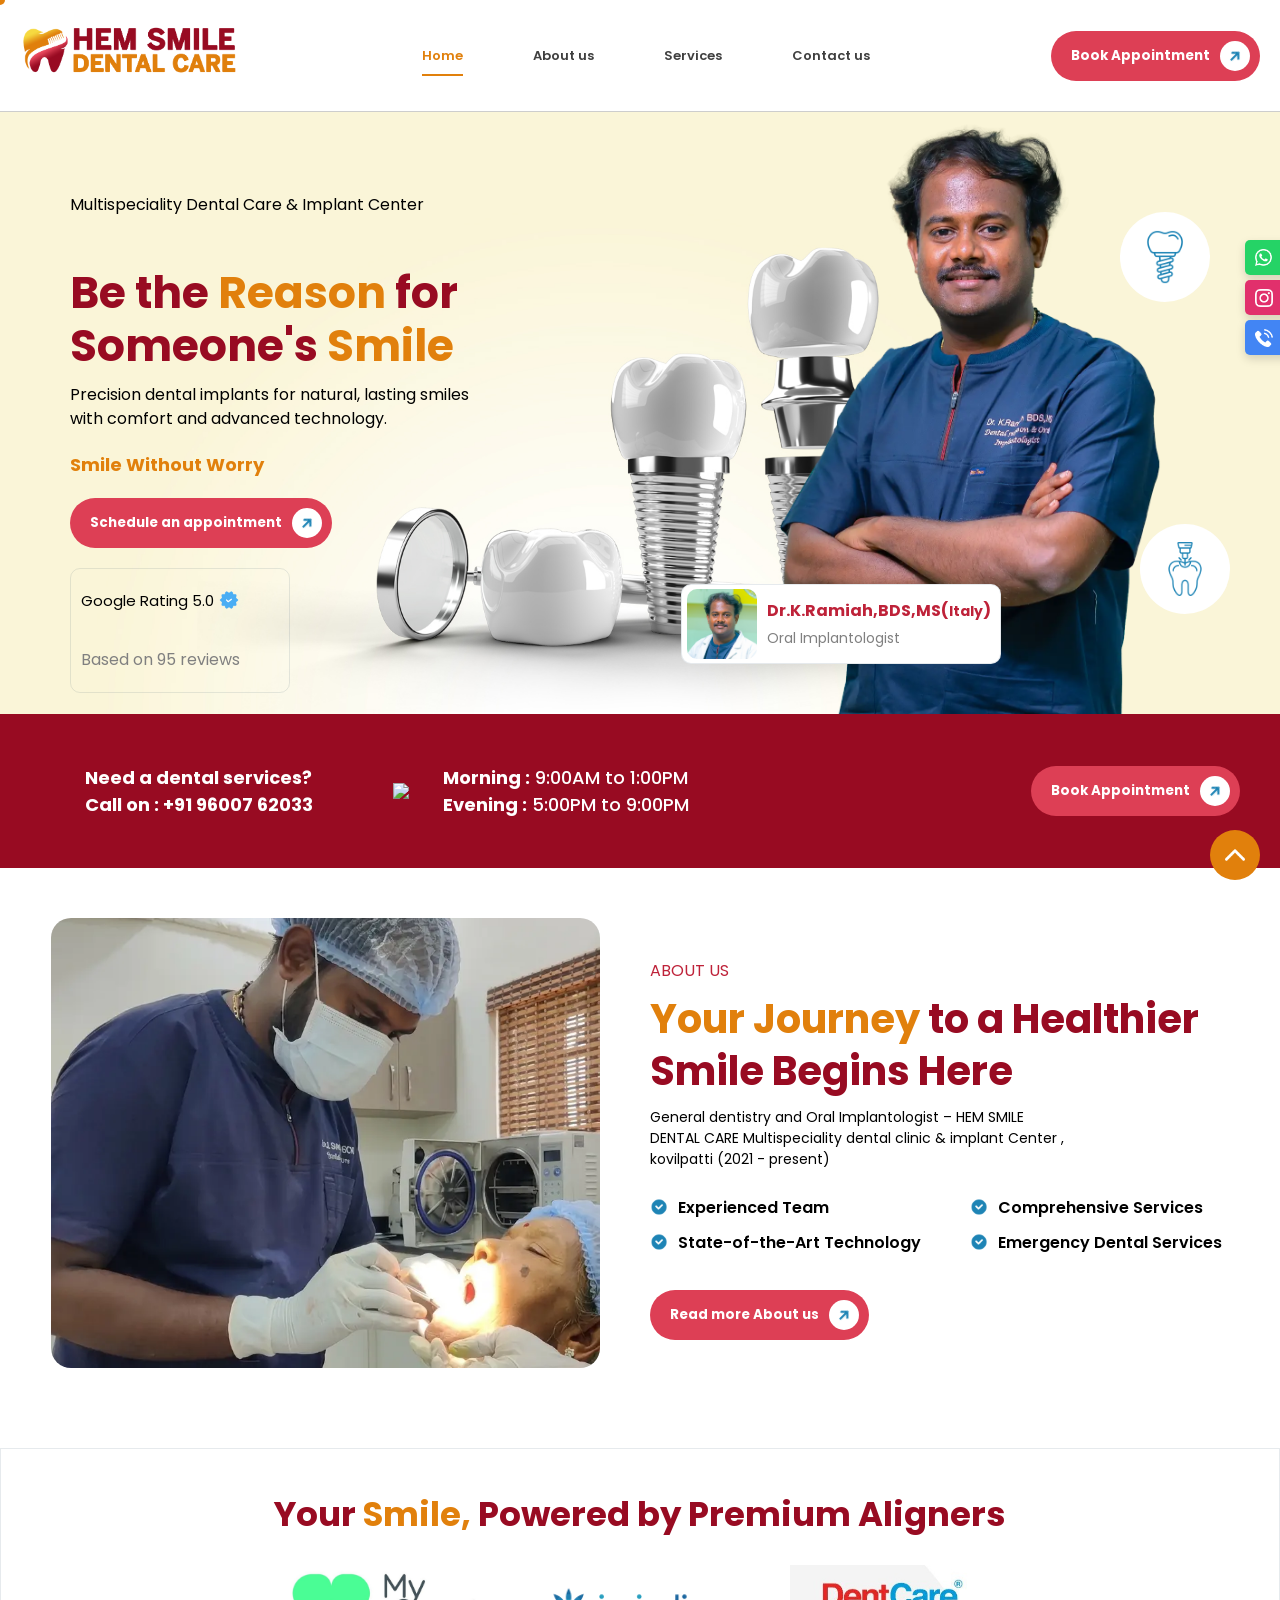
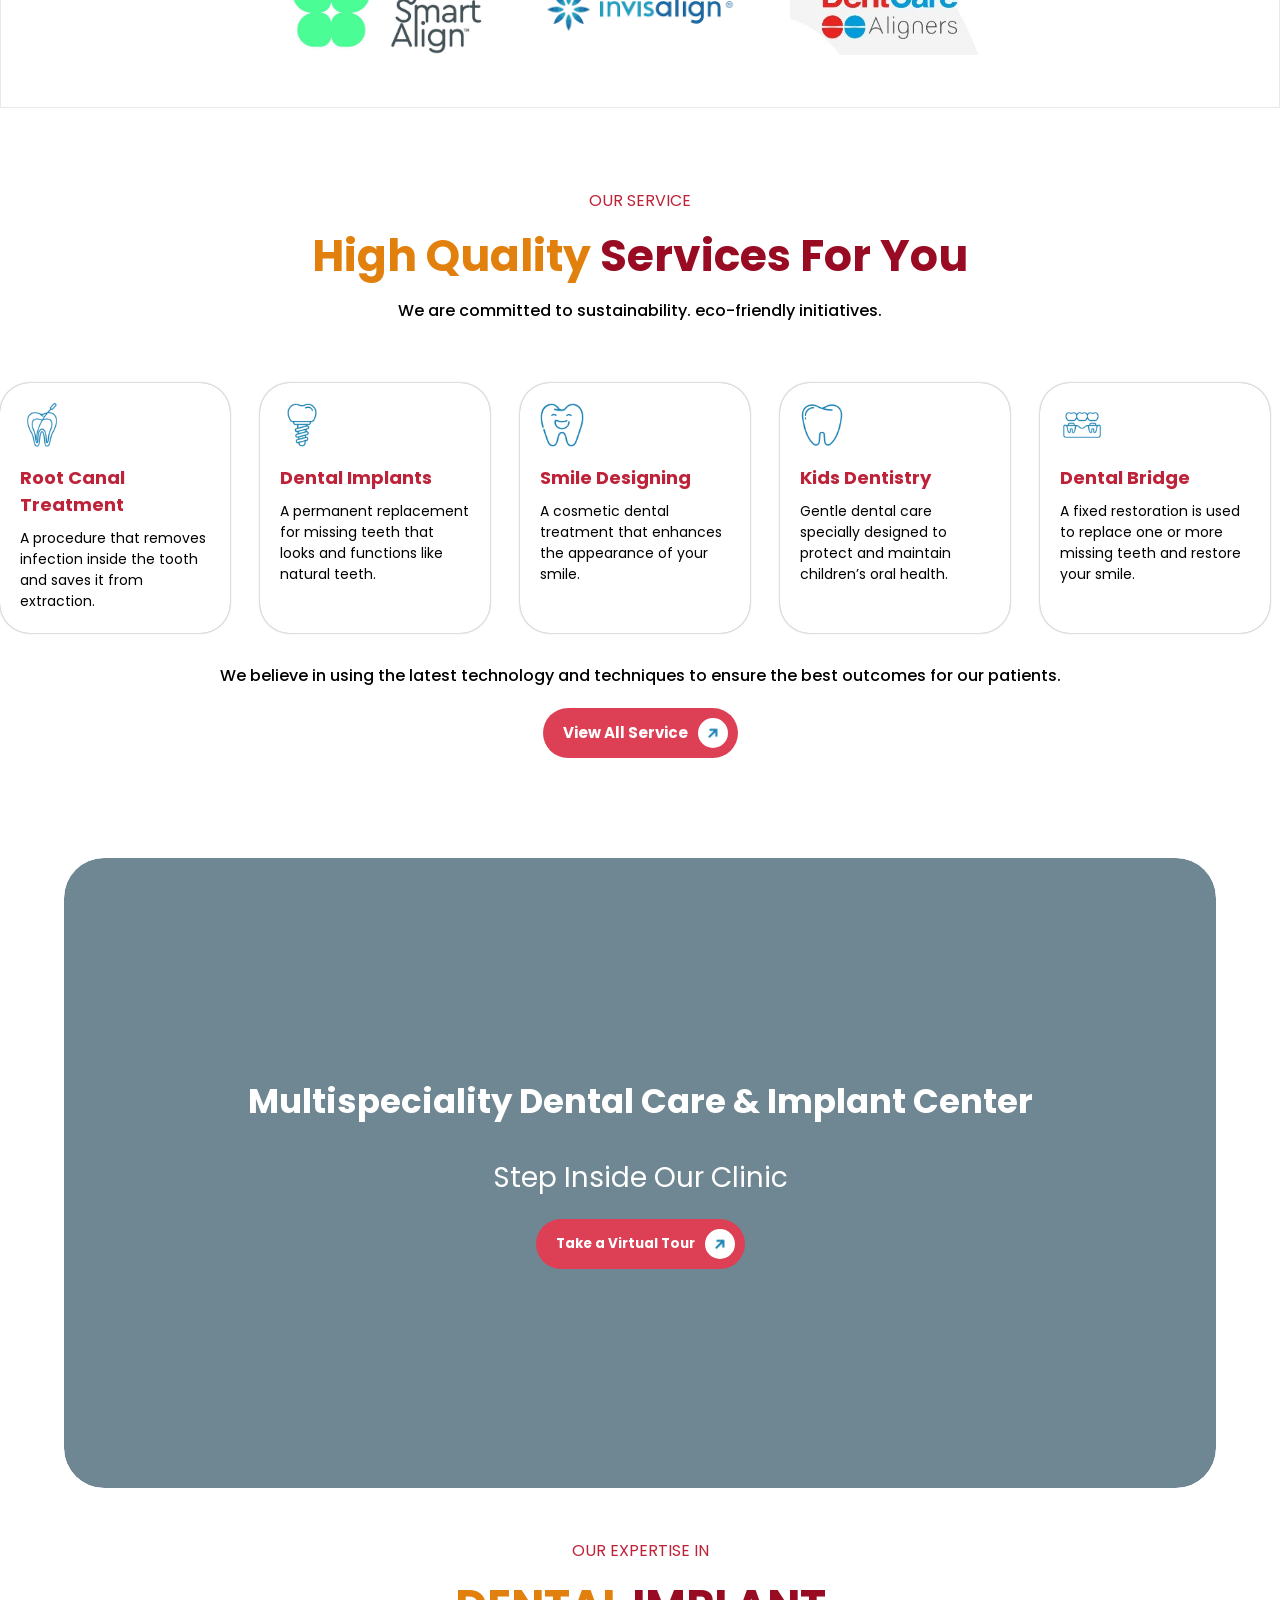
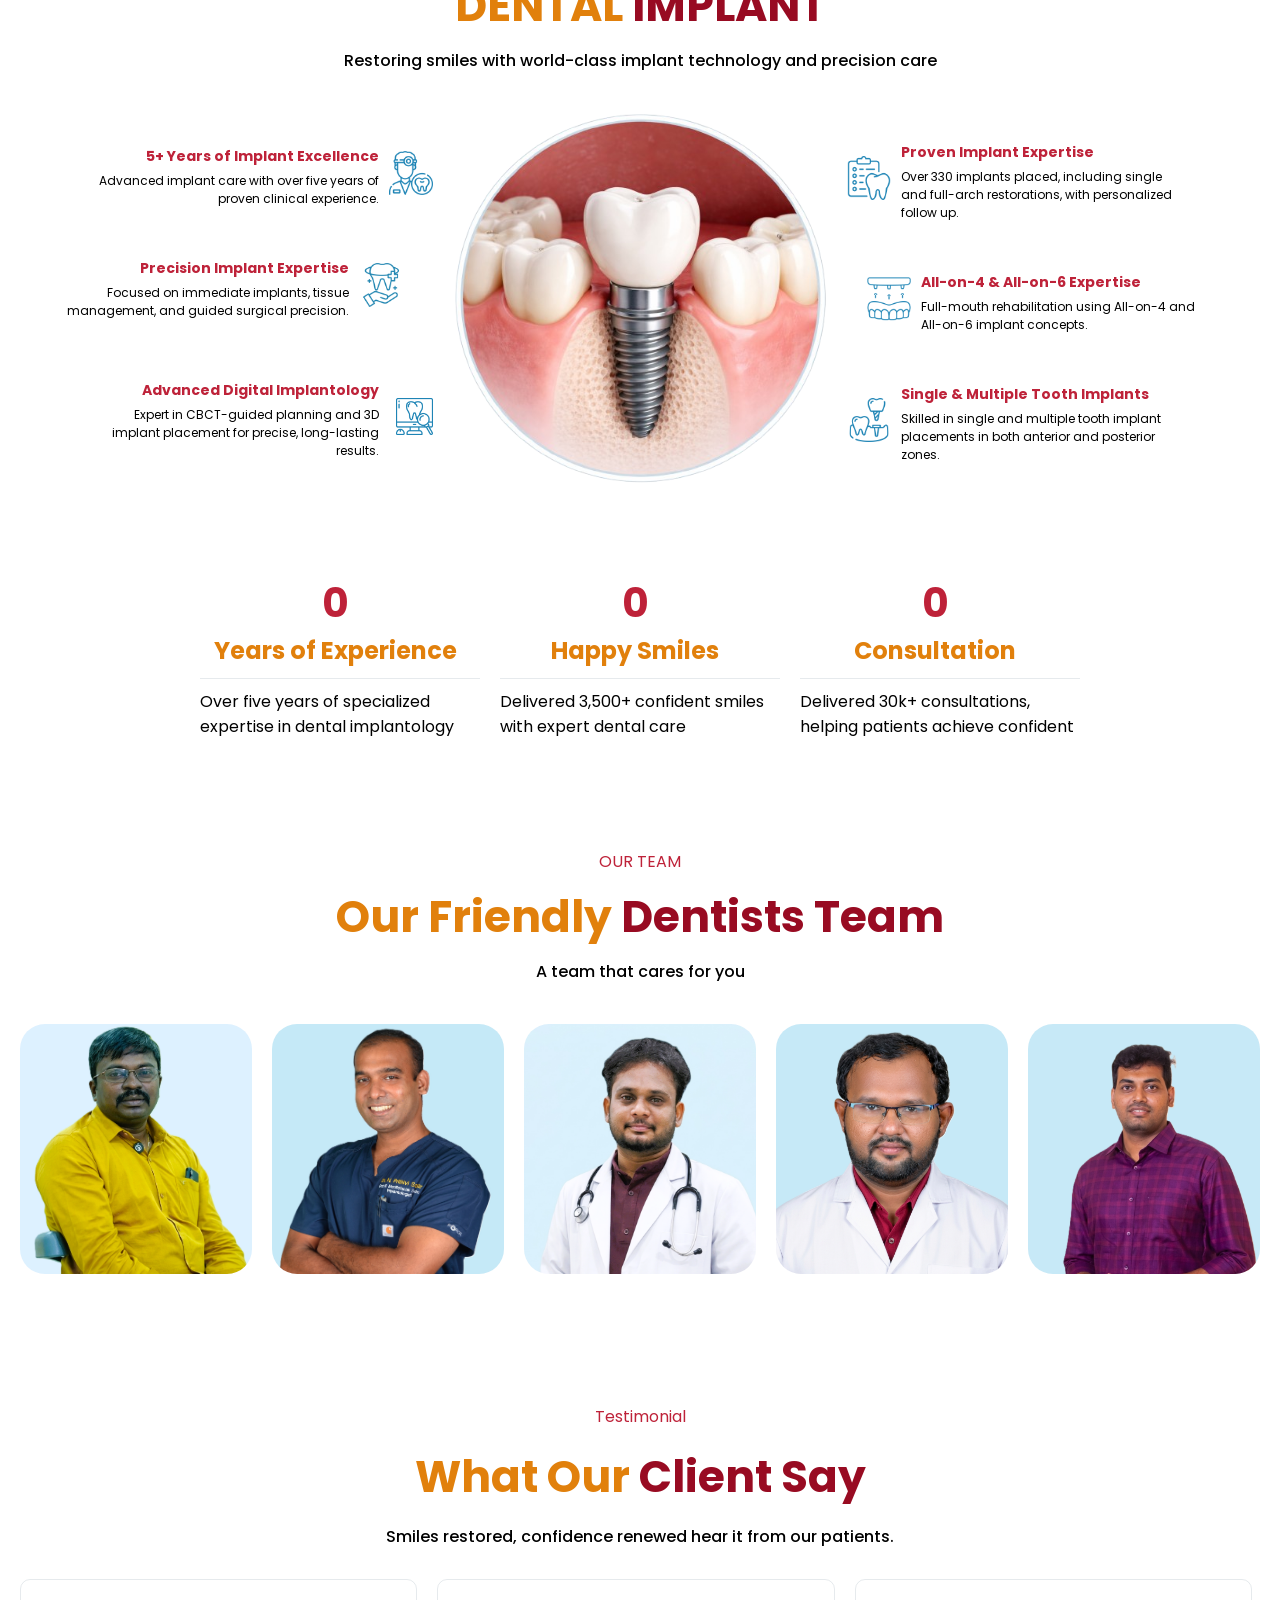
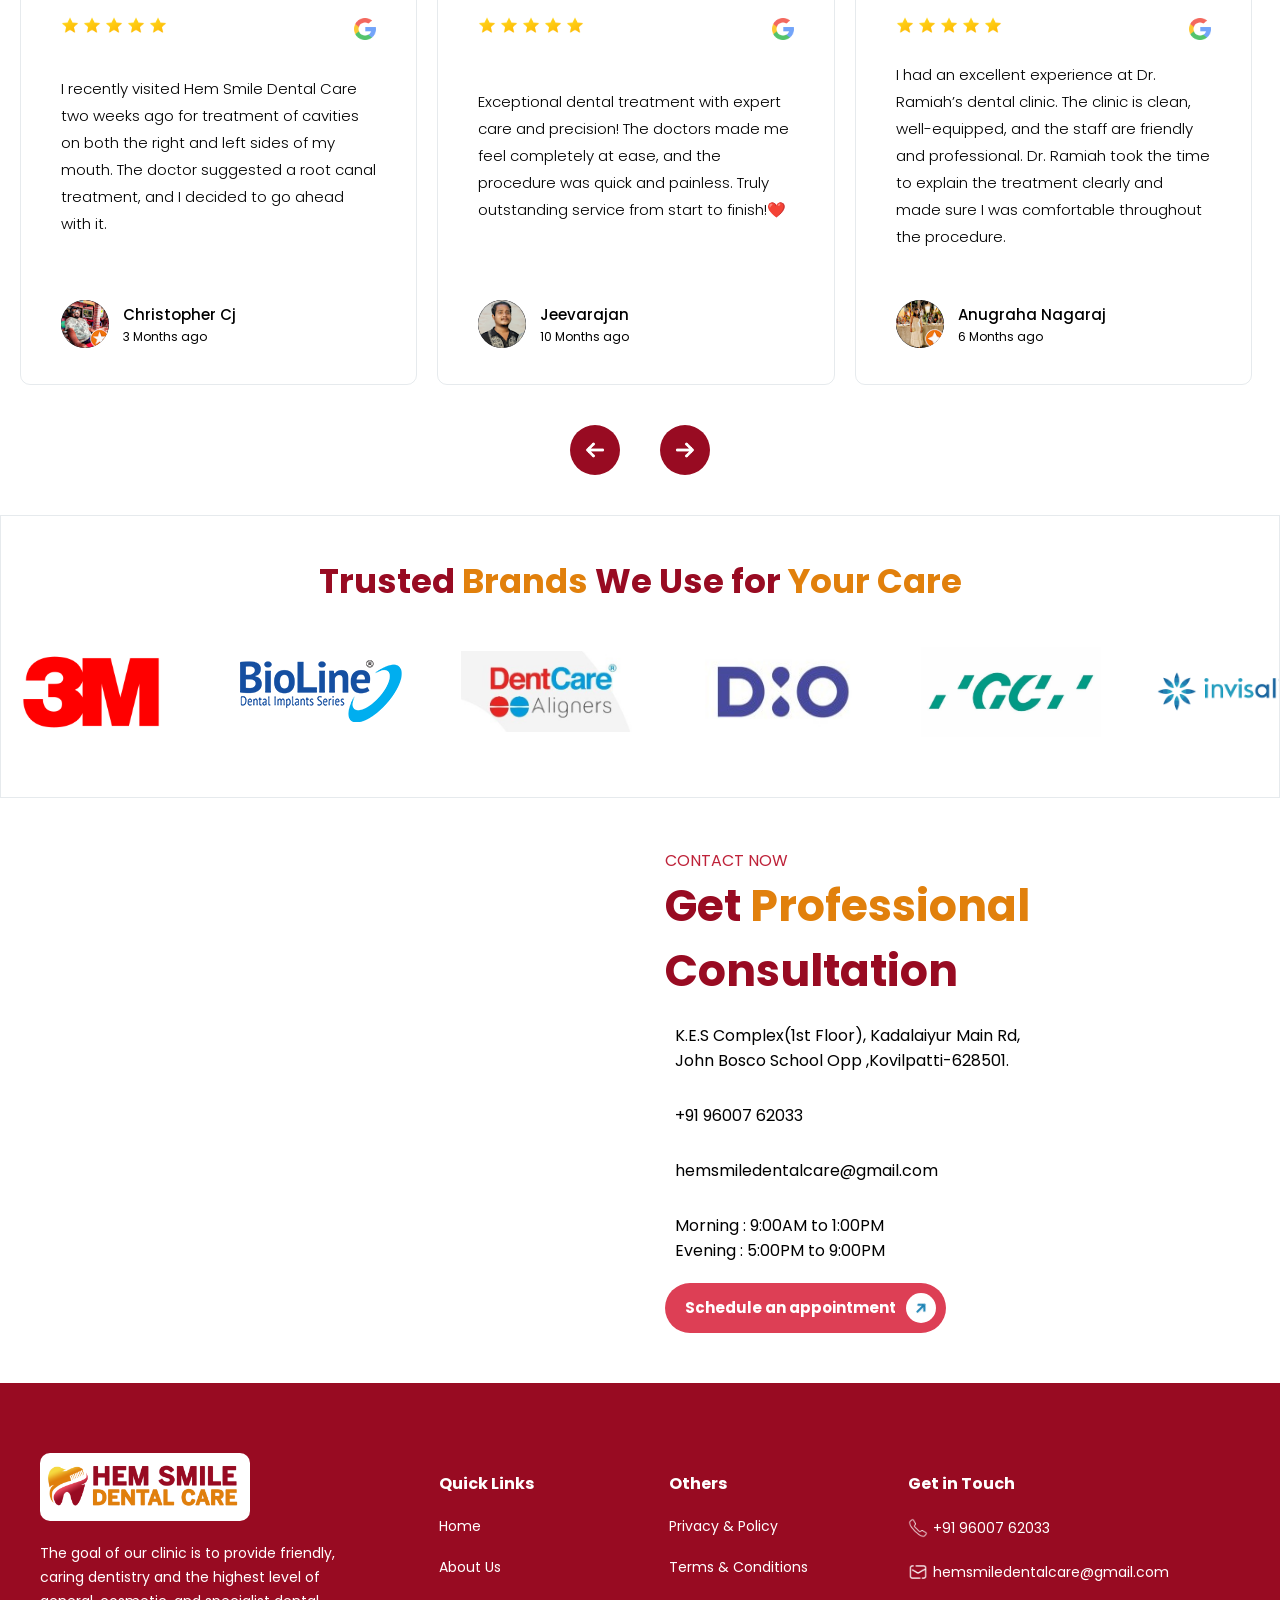
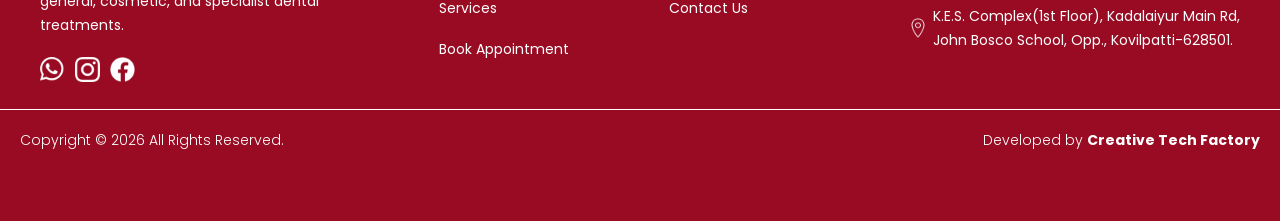
==== commit 267f60d0: "Update index.html" ====
--- a/index.html
+++ b/index.html
@@ -212,6 +212,9 @@
 
             <section class="hero">
                 <div class="title">
+                    <div class="tagline">
+                        <p>Multispeciality Dental Care & Implant Center</p>
+                    </div>
                     <h1 class="animate-me">Be the <span>Reason</span> for Someone's <span>Smile</span></h1>
                     <!-- <h1 class="interactive-section h1">Secure Your<span> Smile </span> with <h1
                     class="typewriter interactive-section">
@@ -1101,15 +1104,15 @@
                     </div>
                     <div class="input-cont-1">
                         <p>Your Name</p>
-                        <input type="text" placeholder="Eg:Vasanth" name="name" required>
+                        <input type="text" placeholder="Name" name="name" required>
                     </div>
                     <div class="input-cont-1">
                         <p>Phone no</p>
-                        <input type="tel" placeholder="Eg:98765 43210" name="number" maxlength="10" required>
+                        <input type="tel" placeholder="98765 43210" name="number" maxlength="10" required>
                     </div>
                     <div class="input-cont-1">
                         <p>Message</p>
-                        <textarea rows="4" placeholder="Eg:Message" name="message"></textarea>
+                        <textarea rows="4" placeholder="Message" name="message"></textarea>
                     </div>
                     <div class="input-cont-2">
                         <p>Appointment date</p>
@@ -1198,7 +1201,7 @@
 
     // create the smooth scroller FIRST!
     let smoother = ScrollSmoother.create({
-        smooth: 2,
+        smooth: 1,
         effects: true,
         normalizeScroll: true,
     });
@@ -1208,4 +1211,4 @@
 
 <script src="script.js"></script>
 
-</html>+</html>
--- a/style.css
+++ b/style.css
@@ -1687,17 +1687,8 @@
     font-size: 22px;
   }
 }
-@media screen and (min-width:1280px) {
-  .play{
-    height: 40vh;
-  }
-}
-@media screen and (min-width:1440px) and (max-width:2100px) {
-  .p-title h1{
-    font-size: 44px;
-  }
-  
-}
+
+
 /* 4k screen for blue poster page */
 @media screen and (min-width: 2200px) {
   .p-title {
